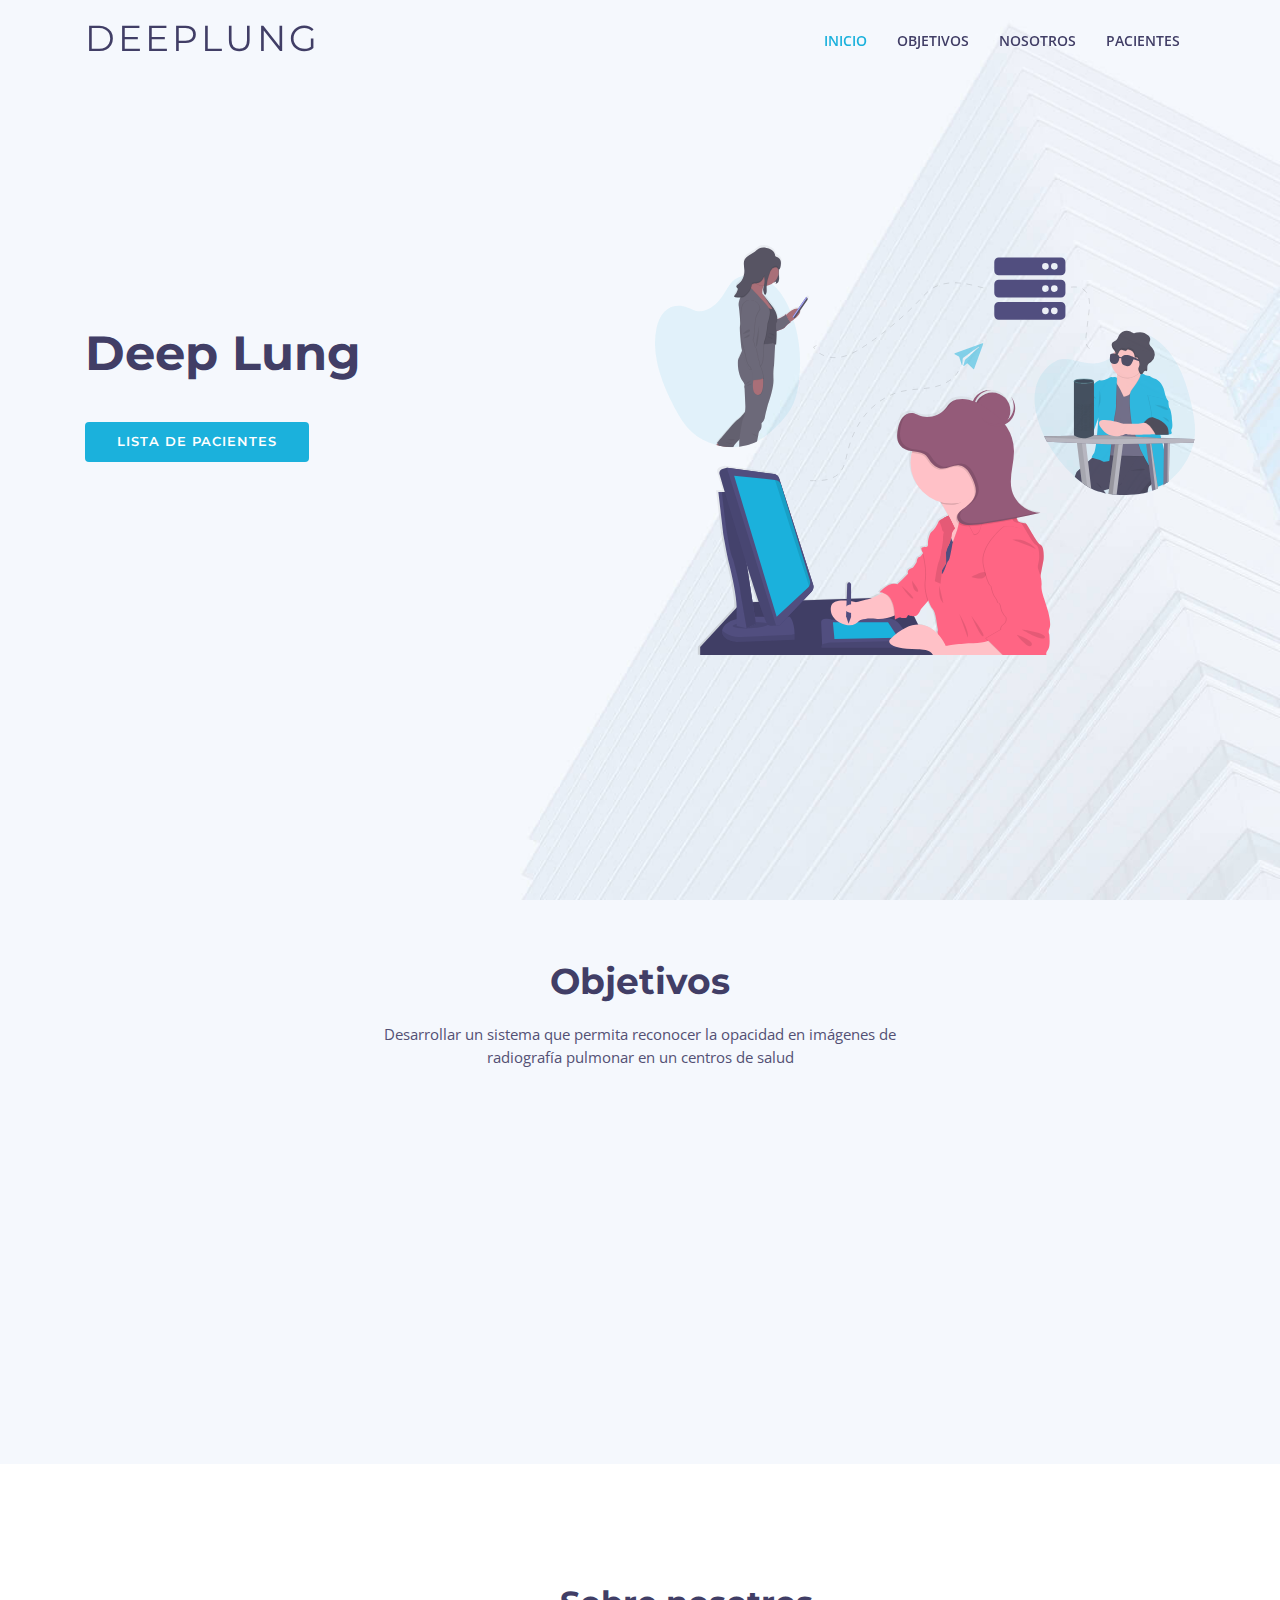
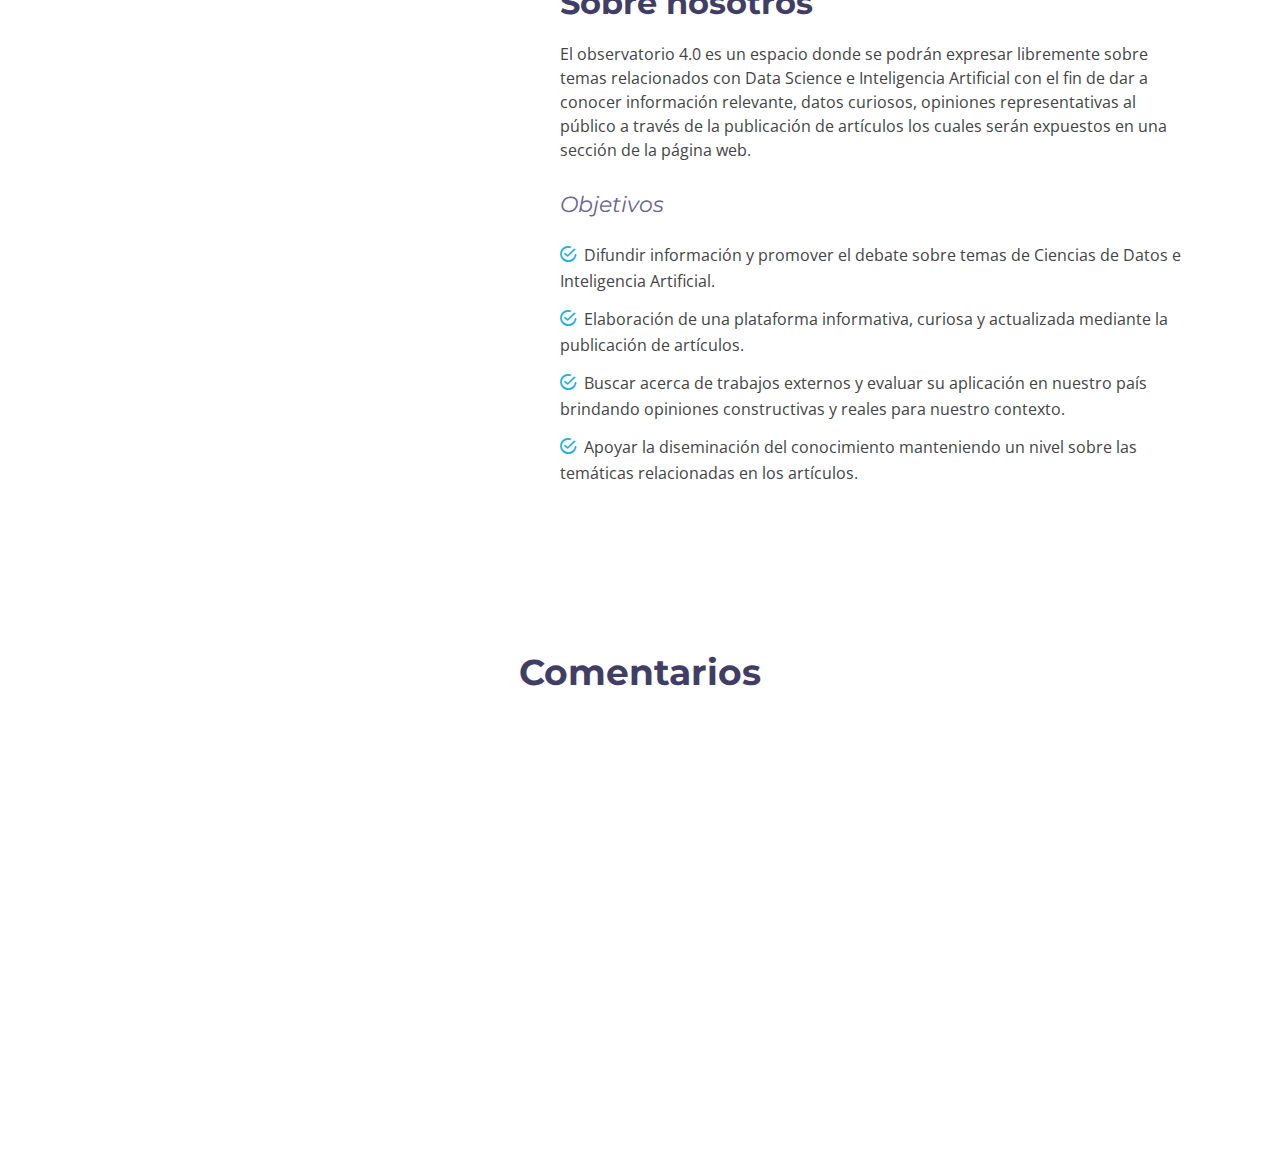
==== index.html @ b7716358 "Update index.html" ====
<!DOCTYPE html>
<html lang="en">
<head>
  <meta charset="utf-8">
  <title>Deep Lung</title>
  <meta content="width=device-width, initial-scale=1.0" name="viewport">
  <meta content="" name="keywords">
  <meta content="" name="description">

  <!-- Favicons -->
  <link href="img/favicon.png" rel="icon">
  <link href="img/apple-touch-icon.png" rel="apple-touch-icon">

  <!-- Google Fonts -->
  <link href="https://fonts.googleapis.com/css?family=Open+Sans:300,300i,400,400i,500,600,700,700i|Montserrat:300,400,500,600,700" rel="stylesheet">

  <!-- Bootstrap CSS File -->
  <link href="lib/bootstrap/css/bootstrap.min.css" rel="stylesheet">

  <!-- Libraries CSS Files -->
  <link href="lib/font-awesome/css/font-awesome.min.css" rel="stylesheet">
  <link href="lib/animate/animate.min.css" rel="stylesheet">
  <link href="lib/ionicons/css/ionicons.min.css" rel="stylesheet">
  <link href="lib/owlcarousel/assets/owl.carousel.min.css" rel="stylesheet">
  <link href="lib/lightbox/css/lightbox.min.css" rel="stylesheet">

  <!-- Main Stylesheet File -->
  <link href="css/style.css" rel="stylesheet">

 
</head>

<body>
  <!--==========================
  Header
  ============================-->
  <header id="header">

    <div class="container">

      <div class="logo float-left">
        <!-- Uncomment below if you prefer to use an image logo -->
        <h1 class="text-light"><a href="#intro" class="scrollto"><span>DeepLung</span></a></h1>
        <!-- <a href="#header" class="scrollto"><img src="img/logo.png" alt="" class="img-fluid"></a> -->
      </div>

      <nav class="main-nav float-right d-none d-lg-block">
        <ul>
          <li class="active"><a href="#intro">Inicio</a></li>
          <li><a href="#services">Objetivos</a></li>
          <li><a href="#about">Nosotros</a></li>
          <li><a href="#">Pacientes</a></li>
          <!---<ul>
             <li><a href="nombres.html">Nombres</a></li>
             <li><a href="nombres.html">Diagnóstico</a></li>
          </ul>--->
        </ul>
      </nav><!-- .main-nav -->
      
    </div>
  </header><!-- #header -->

  <!--==========================
    Intro Section
  ============================-->
  <section id="intro" class="clearfix">
    <div class="container d-flex h-100">
      <div class="row justify-content-center align-self-center">
        <div class="col-md-6 intro-info order-md-first order-last">
          <h2>Deep Lung</h2>
          <div>
            <a href="#about" class="btn-get-started scrollto">Lista de Pacientes</a>
          </div>
        </div>
  
        <div class="col-md-6 intro-img order-md-last order-first">
          <img src="img/intro-img.svg" alt="" class="img-fluid">
        </div>
      </div>

    </div>
  </section><!-- #intro -->

  <main id="main">




    <!--==========================
      Objetivos
    ============================-->
    <section id="services" class="section-bg">
      <div class="container">

        <header class="section-header">
          <h3>Objetivos</h3>
          <p>Desarrollar un sistema que permita reconocer la opacidad en imágenes de radiografía pulmonar en un centros de salud</p>
        </header>

        <div class="row">

          <div class="col-md-6 col-lg-4 wow bounceInUp" data-wow-duration="1.4s">
            <div class="box">
              <div class="icon" style="background: #fceef3;"><i class="ion-ios-analytics-outline" style="color: #ff689b;"></i></div>
              <h4 class="title"><a href="">1.</a></h4>
              <p class="description">Reconocer la opacidad en imágenes de radiografía pulmonar a través de algoritmos de inteligencia artificial.</p>
            </div>
          </div>
          <div class="col-md-6 col-lg-4 wow bounceInUp" data-wow-duration="1.4s">
            <div class="box">
              <div class="icon" style="background: #fff0da;"><i class="ion-ios-bookmarks-outline" style="color: #e98e06;"></i></div>
              <h4 class="title"><a href="">2.</a></h4>
              <p class="description">Implementar una plataforma web enlazada a una base de datos para la visualización de resultados.</p>
            </div>
          </div>

          <div class="col-md-6 col-lg-4 wow bounceInUp" data-wow-delay="0.1s" data-wow-duration="1.4s">
            <div class="box">
              <div class="icon" style="background: #e6fdfc;"><i class="ion-ios-paper-outline" style="color: #3fcdc7;"></i></div>
              <h4 class="title"><a href="">3.</a></h4>
              <p class="description">Conectar el sistema del centro de salud a la plataforma web desarrollada.</p>
            </div>
          </div>
          <!---<div class="col-md-6 col-lg-4 wow bounceInUp" data-wow-delay="0.1s" data-wow-duration="1.4s">
            <div class="box">
              <div class="icon" style="background: #eafde7;"><i class="ion-ios-speedometer-outline" style="color:#41cf2e;"></i></div>
              <h4 class="title"><a href="">Magni Dolores</a></h4>
              <p class="description">Excepteur sint occaecat cupidatat non proident, sunt in culpa qui officia deserunt mollit anim id est laborum</p>
            </div>
          </div>

          <div class="col-md-6 col-lg-4 wow bounceInUp" data-wow-delay="0.2s" data-wow-duration="1.4s">
            <div class="box">
              <div class="icon" style="background: #e1eeff;"><i class="ion-ios-world-outline" style="color: #2282ff;"></i></div>
              <h4 class="title"><a href="">Nemo Enim</a></h4>
              <p class="description">At vero eos et accusamus et iusto odio dignissimos ducimus qui blanditiis praesentium voluptatum deleniti atque</p>
            </div>
          </div>
          <div class="col-md-6 col-lg-4 wow bounceInUp" data-wow-delay="0.2s" data-wow-duration="1.4s">
            <div class="box">
              <div class="icon" style="background: #ecebff;"><i class="ion-ios-clock-outline" style="color: #8660fe;"></i></div>
              <h4 class="title"><a href="">Eiusmod Tempor</a></h4>
              <p class="description">Et harum quidem rerum facilis est et expedita distinctio. Nam libero tempore, cum soluta nobis est eligendi</p>
            </div>
          </div>--->

        </div>

      </div>
    </section><!-- #services -->

        <!--==========================
      About Us Section
    ============================-->
    <section id="about">

      <div class="container">
        <div class="row">

          <div class="col-lg-5 col-md-6">
            <div class="about-img">
              <!---<img src="img/about-img.jpg" alt="">--->
            </div>
          </div>

          <div class="col-lg-7 col-md-6">
            <div class="about-content">
              <h2>Sobre nosotros</h2>
              <p>El observatorio 4.0 es un espacio donde se podrán expresar libremente sobre temas relacionados con Data Science e Inteligencia Artificial con el fin de dar a conocer información relevante, datos curiosos, opiniones representativas al público a través de la publicación de artículos los cuales serán expuestos en una sección de la página web.</p>
              <h3>Objetivos</h3>
              <ul>
                <li><i class="ion-android-checkmark-circle"></i> Difundir información y promover el debate sobre temas de Ciencias de Datos e Inteligencia Artificial.</li>
                <li><i class="ion-android-checkmark-circle"></i> Elaboración de una plataforma informativa, curiosa y actualizada mediante la publicación de artículos. </li>
                <li><i class="ion-android-checkmark-circle"></i> Buscar acerca de trabajos externos y evaluar su aplicación en nuestro país brindando opiniones constructivas y reales para nuestro contexto.</li>
                <li><i class="ion-android-checkmark-circle"></i> Apoyar la diseminación del conocimiento manteniendo un nivel sobre las temáticas relacionadas en los artículos. </li>
              </ul>
            </div>
          </div>
        </div>
      </div>

    </section><!-- #about -->


    <!--==========================
      Testimonios
    ============================-->
    <section id="testimonials">
      <div class="container">

        <header class="section-header">
          <h3>Comentarios</h3>
        </header>

        <div class="row justify-content-center">
          <div class="col-lg-8">

            <div class="owl-carousel testimonials-carousel wow fadeInUp">
    
              <div class="testimonial-item">
                <img src="img/testimonial-1.jpg" class="testimonial-img" alt="">
                <h3>Saul Goodman</h3>
                <h4>Médico neumólogo</h4>
                <p>
                  HOLA.
                </p>
              </div>
    
              <div class="testimonial-item">
                <img src="img/testimonial-2.jpg" class="testimonial-img" alt="">
                <h3>Sara Wilsson</h3>
                <h4>Radiólogo</h4>
                <p>
                  Hola
                </p>
              </div>
    
              <div class="testimonial-item">
                <img src="img/testimonial-3.jpg" class="testimonial-img" alt="">
                <h3>Jena Karlis</h3>
                <h4>Radiólogo</h4>
                <p>
                  Hola.
                </p>
              </div>
    
              <div class="testimonial-item">
                <img src="img/testimonial-4.jpg" class="testimonial-img" alt="">
                <h3>Matt Brandon</h3>
                <h4>Médico Neumólogo</h4>
                <p>
                  Hola
                </p>
              </div>

            </div>

          </div>
        </div>


      </div>
    </section>

        
    <!--==========================
      Registra un paciente
    ============================-->
    <section id="call-to-action" class="wow fadeInUp">
      <div class="container">
        <div class="row">
          <div class="col-lg-9 text-center text-lg-left">
              <h3 class="cta-title">Preguntas</h3>
            <p class="cta-text"> ¿Quieres preguntarle algo al creador de DeepLung? Te invitamos a completar el siguiente forms! Solo haz click en el botón.</p>
          </div>
          <div class="col-lg-3 cta-btn-container text-center">
            <a class="cta-btn align-middle" href="#">Preguntar</a>
          </div>
        </div>

      </div>
    </section>



  
  </main>

  

  <!-- JavaScript Libraries -->
  <script src="lib/jquery/jquery.min.js"></script>
  <script src="lib/jquery/jquery-migrate.min.js"></script>
  <script src="lib/bootstrap/js/bootstrap.bundle.min.js"></script>
  <script src="lib/easing/easing.min.js"></script>
  <script src="lib/mobile-nav/mobile-nav.js"></script>
  <script src="lib/wow/wow.min.js"></script>
  <script src="lib/waypoints/waypoints.min.js"></script>
  <script src="lib/counterup/counterup.min.js"></script>
  <script src="lib/owlcarousel/owl.carousel.min.js"></script>
  <script src="lib/isotope/isotope.pkgd.min.js"></script>
  <script src="lib/lightbox/js/lightbox.min.js"></script>
  <!-- Contact Form JavaScript File -->
  <script src="contactform/contactform.js"></script>

  <!-- Template Main Javascript File -->
  <script src="js/main.js"></script>

</body>
</html>
---- css/style.css ----
/*
  Theme Name: Rapid
  Theme URL: https://bootstrapmade.com/rapid-multipurpose-bootstrap-business-template/
  Author: BootstrapMade.com
  License: https://bootstrapmade.com/license/
*/

/*--------------------------------------------------------------
# General
--------------------------------------------------------------*/

body {
  background: #fff;
  color: #444;
  font-family: "Open Sans", sans-serif;
}

a {
  color: #1bb1dc;
  transition: 0.5s;
}

a:hover,
a:active,
a:focus {
  color: #0a98c0;
  outline: none;
  text-decoration: none;
}

p {
  padding: 0;
  margin: 0 0 30px 0;
}

h1,
h2,
h3,
h4,
h5,
h6 {
  font-family: "Montserrat", sans-serif;
  font-weight: 400;
  margin: 0 0 20px 0;
  padding: 0;
}

/* Back to top button */

.back-to-top {
  position: fixed;
  display: none;
  background: #1bb1dc;
  color: #fff;
  width: 44px;
  height: 44px;
  text-align: center;
  line-height: 1;
  font-size: 16px;
  border-radius: 50%;
  right: 15px;
  bottom: 15px;
  transition: background 0.5s;
  z-index: 11;
}

.back-to-top i {
  padding-top: 12px;
  color: #fff;
}

/* Prelaoder */

#preloader {
  position: fixed;
  top: 0;
  left: 0;
  right: 0;
  bottom: 0;
  z-index: 9999;
  overflow: hidden;
  background: #fff;
}

#preloader:before {
  content: "";
  position: fixed;
  top: calc(50% - 30px);
  left: calc(50% - 30px);
  border: 6px solid #f2f2f2;
  border-top: 6px solid #1bb1dc;
  border-radius: 50%;
  width: 60px;
  height: 60px;
  -webkit-animation: animate-preloader 1s linear infinite;
  animation: animate-preloader 1s linear infinite;
}

@-webkit-keyframes animate-preloader {
  0% {
    -webkit-transform: rotate(0deg);
    transform: rotate(0deg);
  }

  100% {
    -webkit-transform: rotate(360deg);
    transform: rotate(360deg);
  }
}

@keyframes animate-preloader {
  0% {
    -webkit-transform: rotate(0deg);
    transform: rotate(0deg);
  }

  100% {
    -webkit-transform: rotate(360deg);
    transform: rotate(360deg);
  }
}

/*--------------------------------------------------------------
# Top Bar
--------------------------------------------------------------*/

#topbar {
  padding: 0 0 10px 0;
  font-size: 14px;
  transition: all 0.5s;
}

#topbar .social-links {
  text-align: right;
}

#topbar .social-links a {
  color: #535074;
  padding: 4px 12px;
  display: inline-block;
  line-height: 1px;
}

#topbar .social-links a:hover {
  color: #1bb1dc;
}

#topbar .social-links a:first-child {
  border-left: 0;
}

/*--------------------------------------------------------------
# Header
--------------------------------------------------------------*/

#header {
  height: 110px;
  transition: all 0.5s;
  z-index: 997;
  transition: all 0.5s;
  padding: 20px 0;
  position: fixed;
  left: 0;
  top: 0;
  right: 0;
  transition: all 0.5s;
  z-index: 997;
}

#header.header-scrolled,
#header.header-pages {
  height: 70px;
  padding: 15px 0;
  background-color: #fff;
  box-shadow: 0px 0px 30px rgba(127, 137, 161, 0.3);
}

#header.header-scrolled #topbar,
#header.header-pages #topbar {
  display: none;
}

#header .logo h1 {
  font-size: 36px;
  margin: 0;
  padding: 0;
  line-height: 1;
  font-weight: 400;
  letter-spacing: 3px;
  text-transform: uppercase;
}

#header .logo h1 a,
#header .logo h1 a:hover {
  color: #413e66;
  text-decoration: none;
}

#header .logo img {
  padding: 0;
  margin: 7px 0;
  max-height: 26px;
}

.main-pages {
  margin-top: 60px;
}

/*--------------------------------------------------------------
# Intro Section
--------------------------------------------------------------*/

#intro {
  width: 100%;
  height: 100vh;
  position: relative;
  background: #f5f8fd url("../img/intro-bg.jpg") center top no-repeat;
  background-size: cover;
}

#intro .intro-info h2 {
  color: #413e66;
  margin-bottom: 40px;
  font-size: 48px;
  font-weight: 700;
}

#intro .intro-info h2 span {
  color: #1bb1dc;
}

#intro .intro-info .btn-get-started,
#intro .intro-info .btn-services {
  font-family: "Montserrat", sans-serif;
  font-size: 13px;
  font-weight: 600;
  text-transform: uppercase;
  letter-spacing: 1px;
  display: inline-block;
  padding: 10px 32px;
  border-radius: 4px;
  transition: 0.5s;
  color: #fff;
  background: #1bb1dc;
  color: #fff;
}

#intro .intro-info .btn-get-started:hover,
#intro .intro-info .btn-services:hover {
  background: #0a98c0;
}

/*--------------------------------------------------------------
# Navigation Menu
--------------------------------------------------------------*/

/* Desktop Navigation */

.main-nav {
  /* Drop Down */
  /* Deep Drop Down */
}

.main-nav,
.main-nav * {
  margin: 0;
  padding: 0;
  list-style: none;
}

.main-nav > ul > li {
  position: relative;
  white-space: nowrap;
  float: left;
}

.main-nav a {
  display: block;
  position: relative;
  color: #413e66;
  padding: 10px 15px;
  transition: 0.3s;
  font-size: 14px;
  font-family: "Open Sans", sans-serif;
  text-transform: uppercase;
  font-weight: 600;
}

.main-nav a:hover,
.main-nav .active > a,
.main-nav li:hover > a {
  color: #1bb1dc;
  text-decoration: none;
}

.main-nav .drop-down ul {
  display: block;
  position: absolute;
  left: 0;
  top: calc(100% - 30px);
  z-index: 99;
  opacity: 0;
  visibility: hidden;
  padding: 10px 0;
  background: #fff;
  box-shadow: 0px 0px 30px rgba(127, 137, 161, 0.25);
  transition: ease all 0.3s;
}

.main-nav .drop-down:hover > ul {
  opacity: 1;
  top: 100%;
  visibility: visible;
}

.main-nav .drop-down li {
  min-width: 180px;
  position: relative;
}

.main-nav .drop-down ul a {
  padding: 10px 20px;
  font-size: 14px;
  font-weight: 500;
  text-transform: none;
  color: #065e77;
}

.main-nav .drop-down ul a:hover,
.main-nav .drop-down ul .active > a,
.main-nav .drop-down ul li:hover > a {
  color: #1bb1dc;
}

.main-nav .drop-down > a:after {
  content: "\f107";
  font-family: FontAwesome;
  padding-left: 10px;
}

.main-nav .drop-down .drop-down ul {
  top: 0;
  left: calc(100% - 30px);
}

.main-nav .drop-down .drop-down:hover > ul {
  opacity: 1;
  top: 0;
  left: 100%;
}

.main-nav .drop-down .drop-down > a {
  padding-right: 35px;
}

.main-nav .drop-down .drop-down > a:after {
  content: "\f105";
  position: absolute;
  right: 15px;
}

/* Mobile Navigation */

.mobile-nav {
  position: fixed;
  top: 0;
  bottom: 0;
  z-index: 9999;
  overflow-y: auto;
  left: -260px;
  width: 260px;
  padding-top: 18px;
  background: rgba(40, 38, 70, 0.8);
  transition: 0.4s;
}

.mobile-nav * {
  margin: 0;
  padding: 0;
  list-style: none;
}

.mobile-nav a {
  display: block;
  position: relative;
  color: #fff;
  padding: 10px 20px;
  font-weight: 500;
}

.mobile-nav a:hover,
.mobile-nav .active > a,
.mobile-nav li:hover > a {
  color: #8dc2fa;
  text-decoration: none;
}

.mobile-nav .drop-down > a:after {
  content: "\f078";
  font-family: FontAwesome;
  padding-left: 10px;
  position: absolute;
  right: 15px;
}

.mobile-nav .active.drop-down > a:after {
  content: "\f077";
}

.mobile-nav .drop-down > a {
  padding-right: 35px;
}

.mobile-nav .drop-down ul {
  display: none;
  overflow: hidden;
}

.mobile-nav .drop-down li {
  padding-left: 20px;
}

.mobile-nav-toggle {
  position: fixed;
  right: 0;
  top: 0;
  z-index: 9998;
  border: 0;
  background: none;
  font-size: 24px;
  transition: all 0.4s;
  outline: none !important;
  line-height: 1;
  cursor: pointer;
  text-align: right;
}

.mobile-nav-toggle i {
  margin: 18px 18px 0 0;
  color: #065e77;
}

.mobile-nav-overly {
  width: 100%;
  height: 100%;
  z-index: 9997;
  top: 0;
  left: 0;
  position: fixed;
  background: rgba(40, 38, 70, 0.8);
  overflow: hidden;
  display: none;
}

.mobile-nav-active {
  overflow: hidden;
}

.mobile-nav-active .mobile-nav {
  left: 0;
}

.mobile-nav-active .mobile-nav-toggle i {
  color: #fff;
}

/*--------------------------------------------------------------
# Sections
--------------------------------------------------------------*/

/* Sections Header
--------------------------------*/

.section-header h3 {
  font-size: 36px;
  color: #413e66;
  text-align: center;
  font-weight: 700;
  position: relative;
  font-family: "Montserrat", sans-serif;
}

.section-header p {
  text-align: center;
  margin: auto;
  font-size: 15px;
  padding-bottom: 60px;
  color: #535074;
  width: 50%;
}

/* Section with background
--------------------------------*/

.section-bg {
  background: #f5f8fd;
}

/* About Us Section
--------------------------------*/

#about {
  padding: 80px 0;
}

#about .about-content {
  padding-top: 40px;
}

#about .about-content h2 {
  color: #413e66;
  font-family: "Montserrat", sans-serif;
  font-weight: 700;
}

#about .about-content h3 {
  color: #696592;
  font-weight: 400;
  font-size: 22px;
  font-style: italic;
}

#about .about-content ul {
  list-style: none;
  padding: 0;
}

#about .about-content ul li {
  padding-bottom: 10px;
}

#about .about-content ul li i {
  font-size: 20px;
  padding-right: 4px;
  color: #1bb1dc;
}

#about .about-img {
  position: relative;
  margin: 30px 30px 30px 30px;
}

#about .about-img img {
  width: 100%;
  border: 8px solid #fff;
  transition: .5s;
}

#about .about-img img:hover {
  width: 100%;
  -webkit-transform: scale(1.03);
  transform: scale(1.03);
}

#about .about-img::before {
  position: absolute;
  left: -31px;
  top: -30px;
  width: 90%;
  height: 92%;
  z-index: -1;
  content: '';
  background-color: #ebf1fa;
  transition: .5s;
}

#about .about-img::after {
  position: absolute;
  right: -31px;
  bottom: -30px;
  width: 90%;
  height: 92%;
  z-index: -1;
  content: '';
  background-color: #ebf1fa;
  transition: .5s;
}

/* Services Section
--------------------------------*/

#services {
  padding: 60px 0 40px 0;
}

#services .box {
  padding: 30px;
  position: relative;
  overflow: hidden;
  border-radius: 10px;
  margin: 0 10px 40px 10px;
  background: #fff;
  box-shadow: 0 10px 29px 0 rgba(68, 88, 144, 0.1);
  transition: all 0.3s ease-in-out;
  text-align: center;
}

#services .box:hover {
  -webkit-transform: scale(1.1);
  transform: scale(1.1);
}

#services .icon {
  margin: 0 auto 15px auto;
  padding-top: 12px;
  display: inline-block;
  text-align: center;
  border-radius: 50%;
  width: 60px;
  height: 60px;
}

#services .icon i {
  font-size: 36px;
  line-height: 1;
}

#services .title {
  font-weight: 700;
  margin-bottom: 15px;
  font-size: 18px;
}

#services .title a {
  color: #111;
}

#services .box:hover .title a {
  color: #1bb1dc;
}

#services .description {
  font-size: 14px;
  line-height: 28px;
  margin-bottom: 0;
  text-align: left;
}

/* Why Us Section
--------------------------------*/

#why-us {
  padding: 60px 0;
}

#why-us .why-us-content .features {
  margin: 0 0 15px 0;
  padding: 0;
  transition: 0.3s ease-in-out;
}

#why-us .why-us-content .features i {
  font-size: 36px;
  float: left;
}

#why-us .why-us-content .features h4 {
  font-size: 24px;
  font-weight: 600;
  margin-left: 56px;
  color: #413e66;
  margin-bottom: 5px;
}

#why-us .why-us-content .features p {
  font-size: 16px;
  margin-left: 56px;
  color: #555186;
}

#why-us .counters {
  padding-top: 40px;
}

#why-us .counters span {
  font-family: "Montserrat", sans-serif;
  font-weight: bold;
  font-size: 48px;
  display: block;
  color: #555186;
}

#why-us .counters p {
  padding: 0;
  margin: 0 0 20px 0;
  font-family: "Montserrat", sans-serif;
  font-size: 14px;
  color: #8a87b6;
}

/* Call To Action Section
--------------------------------*/

#call-to-action {
  background: #2d2b46;
  background-size: cover;
  padding: 40px 0;
}

#call-to-action .cta-title {
  color: #fff;
  font-size: 28px;
  font-weight: 700;
}

#call-to-action .cta-text {
  color: #fff;
}

#call-to-action .cta-btn {
  font-family: "Montserrat", sans-serif;
  font-weight: 700;
  font-size: 16px;
  letter-spacing: 1px;
  display: inline-block;
  padding: 8px 26px;
  border-radius: 3px;
  transition: 0.5s;
  margin: 10px;
  border: 3px solid #fff;
  color: #fff;
}

#call-to-action .cta-btn:hover {
  background: #1bb1dc;
  border: 3px solid #1bb1dc;
}

/* Features Section
--------------------------------*/

#features {
  padding: 80px 0;
}

#features h4 {
  font-weight: 600;
  font-size: 24px;
}

/* Portfolio Section
--------------------------------*/

#portfolio {
  padding: 60px 0;
}

#portfolio #portfolio-flters {
  padding: 0;
  margin: 5px 0 35px 0;
  list-style: none;
  text-align: center;
}

#portfolio #portfolio-flters li {
  cursor: pointer;
  margin: 15px 15px 15px 0;
  display: inline-block;
  padding: 6px 10px;
  font-size: 16px;
  line-height: 20px;
  color: #413e66;
  margin-bottom: 5px;
  transition: all 0.3s ease-in-out;
}

#portfolio #portfolio-flters li:hover,
#portfolio #portfolio-flters li.filter-active {
  color: #1bb1dc;
}

#portfolio #portfolio-flters li:last-child {
  margin-right: 0;
}

#portfolio .portfolio-item {
  position: relative;
  overflow: hidden;
  margin-bottom: 30px;
}

#portfolio .portfolio-item .portfolio-wrap {
  overflow: hidden;
  position: relative;
  margin: 0;
}

#portfolio .portfolio-item .portfolio-wrap:hover img {
  opacity: 0.4;
  transition: 0.3s;
}

#portfolio .portfolio-item .portfolio-wrap .portfolio-info {
  position: absolute;
  top: 0;
  right: 0;
  bottom: 0;
  left: 0;
  display: -webkit-box;
  display: -webkit-flex;
  display: -ms-flexbox;
  display: flex;
  -webkit-box-pack: center;
  -webkit-justify-content: center;
  -ms-flex-pack: center;
  justify-content: center;
  -webkit-box-align: center;
  -webkit-align-items: center;
  -ms-flex-align: center;
  align-items: center;
  -webkit-box-orient: vertical;
  -webkit-box-direction: normal;
  -webkit-flex-direction: column;
  -ms-flex-direction: column;
  flex-direction: column;
  text-align: center;
  opacity: 0;
  transition: 0.2s linear;
}

#portfolio .portfolio-item .portfolio-wrap .portfolio-info h4 {
  font-size: 22px;
  line-height: 1px;
  font-weight: 700;
  margin-bottom: 14px;
  padding-bottom: 0;
}

#portfolio .portfolio-item .portfolio-wrap .portfolio-info h4 a {
  color: #fff;
}

#portfolio .portfolio-item .portfolio-wrap .portfolio-info h4 a:hover {
  color: #1bb1dc;
}

#portfolio .portfolio-item .portfolio-wrap .portfolio-info p {
  padding: 0;
  margin: 0;
  color: #f8fcff;
  font-weight: 500;
  font-size: 14px;
  text-transform: uppercase;
}

#portfolio .portfolio-item .portfolio-wrap .portfolio-info .link-preview,
#portfolio .portfolio-item .portfolio-wrap .portfolio-info .link-details {
  display: inline-block;
  line-height: 1;
  text-align: center;
  width: 36px;
  height: 36px;
  background: #1bb1dc;
  border-radius: 50%;
  margin: 10px 4px 0 4px;
}

#portfolio .portfolio-item .portfolio-wrap .portfolio-info .link-preview i,
#portfolio .portfolio-item .portfolio-wrap .portfolio-info .link-details i {
  padding-top: 6px;
  font-size: 22px;
  color: #fff;
}

#portfolio .portfolio-item .portfolio-wrap .portfolio-info .link-preview:hover,
#portfolio .portfolio-item .portfolio-wrap .portfolio-info .link-details:hover {
  background: #42c3e8;
}

#portfolio .portfolio-item .portfolio-wrap .portfolio-info .link-preview:hover i,
#portfolio .portfolio-item .portfolio-wrap .portfolio-info .link-details:hover i {
  color: #fff;
}

#portfolio .portfolio-item .portfolio-wrap:hover {
  background: #282646;
}

#portfolio .portfolio-item .portfolio-wrap:hover .portfolio-info {
  opacity: 1;
}

/* Testimonials Section
--------------------------------*/

#testimonials {
  padding: 60px 0;
}

#testimonials .section-header {
  margin-bottom: 40px;
}

#testimonials .testimonial-item .testimonial-img {
  width: 120px;
  border-radius: 50%;
  border: 4px solid #fff;
  float: left;
}

#testimonials .testimonial-item h3 {
  font-size: 20px;
  font-weight: bold;
  margin: 10px 0 5px 0;
  color: #111;
  margin-left: 140px;
}

#testimonials .testimonial-item h4 {
  font-size: 14px;
  color: #999;
  margin: 0 0 15px 0;
  margin-left: 140px;
}

#testimonials .testimonial-item p {
  font-style: italic;
  margin: 0 0 15px 140px;
}

#testimonials .owl-nav,
#testimonials .owl-dots {
  margin-top: 5px;
  text-align: center;
}

#testimonials .owl-dot {
  display: inline-block;
  margin: 0 5px;
  width: 12px;
  height: 12px;
  border-radius: 50%;
  background-color: #ddd;
}

#testimonials .owl-dot.active {
  background-color: #1bb1dc;
}

/* Team Section
--------------------------------*/

#team {
  padding: 60px 0;
}

#team .member {
  text-align: center;
  margin-bottom: 20px;
  position: relative;
  overflow: hidden;
}

#team .member .member-info {
  display: -webkit-box;
  display: -webkit-flex;
  display: -ms-flexbox;
  display: flex;
  -webkit-box-pack: center;
  -webkit-justify-content: center;
  -ms-flex-pack: center;
  justify-content: center;
  -webkit-box-align: center;
  -webkit-align-items: center;
  -ms-flex-align: center;
  align-items: center;
  position: absolute;
  bottom: 0;
  left: 0;
  right: 0;
  transition: 0.2s;
  padding: 15px 0;
  background: rgba(29, 28, 41, 0.6);
}

#team .member .member-info-content {
  transition: margin 0.2s;
  height: 40px;
  transition: height 0.4s;
}

#team .member:hover .member-info {
  transition: 0.4s;
}

#team .member:hover .member-info-content {
  height: 80px;
}

#team .member h4 {
  font-weight: 700;
  margin-bottom: 2px;
  font-size: 18px;
  color: #fff;
}

#team .member span {
  font-style: italic;
  display: block;
  font-size: 13px;
  color: #fff;
}

#team .member .social {
  margin-top: 15px;
}

#team .member .social a {
  transition: none;
  color: #fff;
}

#team .member .social a:hover {
  color: #1bb1dc;
}

#team .member .social i {
  font-size: 18px;
  margin: 0 2px;
}

/* Clients Section
--------------------------------*/

#clients {
  padding: 60px 0;
}

#clients img {
  max-width: 80%;
  opacity: 0.5;
  transition: 0.3s;
  padding: 15px 0;
}

#clients img:hover {
  opacity: 1;
}

#clients .owl-nav,
#clients .owl-dots {
  margin-top: 5px;
  text-align: center;
}

#clients .owl-dot {
  display: inline-block;
  margin: 0 5px;
  width: 12px;
  height: 12px;
  border-radius: 50%;
  background-color: #ddd;
}

#clients .owl-dot.active {
  background-color: #1bb1dc;
}

/* Pricing Section
--------------------------------*/

#pricing {
  padding: 80px 0;
}

#pricing .card {
  border: 0;
  border-radius: 0px;
  box-shadow: 0 3px 0px 0 rgba(65, 62, 102, 0.08);
  transition: all .3s ease-in-out;
  padding: 36px 0;
  position: relative;
}

#pricing .card:after {
  content: '';
  position: absolute;
  top: 0;
  left: 0;
  width: 0%;
  height: 5px;
  background-color: #1bb1dc;
  transition: 0.5s;
}

#pricing .card:hover {
  -webkit-transform: scale(1.05);
  transform: scale(1.05);
  box-shadow: 0 20px 35px 0 rgba(0, 0, 0, 0.08);
}

#pricing .card:hover:after {
  width: 100%;
}

#pricing .card .card-header {
  background-color: white;
  border-bottom: 0px;
  -moz-text-align-last: center;
  text-align-last: center;
}

#pricing .card .card-title {
  margin-bottom: 16px;
  color: #535074;
}

#pricing .card .card-block {
  padding-top: 0;
  text-align: center;
}

#pricing .card .list-group-item {
  border: 0px;
  padding: 6px;
  color: #413e66;
  font-weight: 300;
}

#pricing .card h3 {
  font-size: 64px;
  margin-bottom: 0px;
  color: #535074;
}

#pricing .card h3 .currency {
  font-size: 30px;
  position: relative;
  font-weight: 400;
  top: -30px;
  letter-spacing: 0px;
}

#pricing .card h3 .period {
  font-size: 16px;
  color: #6c67a3;
  letter-spacing: 0px;
}

#pricing .card .list-group {
  margin-bottom: 15px;
}

#pricing .card .btn {
  text-transform: uppercase;
  font-size: 13px;
  font-weight: 500;
  color: #5f5b96;
  border-radius: 0;
  padding: 10px 24px;
  letter-spacing: 1px;
  border-radius: 3px;
  display: inline-block;
  background: #1bb1dc;
  color: #fff;
}

#pricing .card .btn:hover {
  background: #0a98c0;
}

/* Frequently Asked Questions Section
--------------------------------*/

#faq {
  padding: 60px 0;
  overflow: hidden;
}

#faq #faq-list {
  padding: 0;
  list-style: none;
}

#faq #faq-list li {
  border-bottom: 1px solid #ebebeb;
}

#faq #faq-list a {
  padding: 22px 0;
  display: block;
  position: relative;
  font-family: "Montserrat", sans-serif;
  font-size: 20px;
  line-height: 1;
  font-weight: 400;
  padding-right: 20px;
}

#faq #faq-list i {
  font-size: 24px;
  position: absolute;
  right: 0;
  top: 20px;
}

#faq #faq-list p {
  margin-bottom: 20px;
}

#faq #faq-list a.collapse {
  color: #1bb1dc;
}

#faq #faq-list a.collapsed {
  color: #000;
}

#faq #faq-list a.collapsed i::before {
  content: "\f2c7" !important;
}

/*--------------------------------------------------------------
# Footer
--------------------------------------------------------------*/

#footer {
  padding: 0 0 30px 0;
  font-size: 14px;
  background: #fff;
}

#footer .footer-top {
  padding: 60px 0 30px 0;
  background: #f5f8fd;
}

#footer .footer-top .footer-info {
  margin-bottom: 30px;
}

#footer .footer-top .footer-info h3 {
  font-size: 34px;
  margin: 0 0 20px 0;
  padding: 2px 0 2px 0;
  line-height: 1;
  font-family: "Montserrat", sans-serif;
  color: #413e66;
  font-weight: 400;
  letter-spacing: 3px;
  text-transform: uppercase;
}

#footer .footer-top .footer-info p {
  font-size: 13px;
  line-height: 24px;
  margin-bottom: 0;
  font-family: "Montserrat", sans-serif;
  color: #535074;
}

#footer .footer-top .social-links a {
  font-size: 18px;
  display: inline-block;
  background: #1bb1dc;
  color: #fff;
  line-height: 1;
  padding: 8px 0;
  margin-right: 4px;
  border-radius: 50%;
  text-align: center;
  width: 36px;
  height: 36px;
  transition: 0.3s;
}

#footer .footer-top .social-links a:hover {
  background: #0a98c0;
  color: #fff;
}

#footer .footer-top h4 {
  font-size: 14px;
  font-weight: bold;
  color: #413e66;
  text-transform: uppercase;
  position: relative;
  padding-bottom: 10px;
}

#footer .footer-top .footer-links {
  margin-bottom: 30px;
}

#footer .footer-top .footer-links ul {
  list-style: none;
  padding: 0;
  margin: 0;
}

#footer .footer-top .footer-links ul li {
  padding: 8px 0;
}

#footer .footer-top .footer-links ul li:first-child {
  padding-top: 0;
}

#footer .footer-top .footer-links ul a {
  color: #696592;
}

#footer .footer-top .footer-links ul a:hover {
  color: #1bb1dc;
}

#footer .footer-top .footer-contact {
  margin-bottom: 30px;
}

#footer .footer-top .footer-contact p {
  line-height: 26px;
}

#footer .footer-top .footer-newsletter {
  margin-bottom: 30px;
}

#footer .footer-top .footer-newsletter input[type="email"] {
  border: 0;
  padding: 6px 8px;
  width: 65%;
  border: 1px solid #d9dde6;
}

#footer .footer-top .footer-newsletter input[type="submit"] {
  background: #1bb1dc;
  border: 1px solid #1bb1dc;
  width: 35%;
  padding: 6px 0;
  text-align: center;
  color: #fff;
  transition: 0.3s;
  cursor: pointer;
}

#footer .footer-top .footer-newsletter input[type="submit"]:hover {
  background: #0a98c0;
}

#footer .footer-top .form .form-group {
  margin-bottom: 15px;
}

#footer .footer-top .form #sendmessage {
  color: #fff;
  background: #1bb1dc;
  display: none;
  text-align: center;
  padding: 15px;
  font-weight: 600;
  margin-bottom: 15px;
}

#footer .footer-top .form #errormessage {
  color: #fff;
  display: none;
  background: red;
  text-align: center;
  padding: 15px;
  font-weight: 600;
  margin-bottom: 15px;
}

#footer .footer-top .form #sendmessage.show,
#footer .footer-top .form #errormessage.show,
#footer .footer-top .form .show {
  display: block;
}

#footer .footer-top .form .validation {
  color: red;
  display: none;
  margin: 0 0 20px;
  font-weight: 400;
  font-size: 13px;
}

#footer .footer-top .form label {
  color: #413e66;
  font-weight: 500;
}

#footer .footer-top .form input,
#footer .footer-top .form textarea {
  border-radius: 0;
  box-shadow: none;
  border: 1px solid #dce1ec;
  font-size: 14px;
}

#footer .footer-top .form input::-webkit-input-placeholder,
#footer .footer-top .form textarea::-webkit-input-placeholder {
  color: #a2a0bd;
}

#footer .footer-top .form input::-moz-placeholder,
#footer .footer-top .form textarea::-moz-placeholder {
  color: #a2a0bd;
}

#footer .footer-top .form input:-ms-input-placeholder,
#footer .footer-top .form textarea:-ms-input-placeholder {
  color: #a2a0bd;
}

#footer .footer-top .form input::placeholder,
#footer .footer-top .form textarea::placeholder {
  color: #a2a0bd;
}

#footer .footer-top .form button[type="submit"] {
  background: #1bb1dc;
  border: 0;
  border-radius: 3px;
  padding: 8px 30px;
  color: #fff;
  transition: 0.3s;
}

#footer .footer-top .form button[type="submit"]:hover {
  background: #0a98c0;
  cursor: pointer;
}

#footer .copyright {
  text-align: center;
  padding-top: 30px;
  color: #535074;
  font-size: 15px;
}

#footer .credits {
  text-align: center;
  font-size: 14px;
  padding-top: 4px;
  color: #8582a8;
}

#footer .credits a {
  color: #1bb1dc;
}

#footer .credits a:hover {
  color: #0a98c0;
}

/*--------------------------------------------------------------
# Responsive Media Queries
--------------------------------------------------------------*/

@media (min-width: 991px) {
  #call-to-action .cta-btn-container {
    display: -webkit-box;
    display: -webkit-flex;
    display: -ms-flexbox;
    display: flex;
    -webkit-box-align: center;
    -webkit-align-items: center;
    -ms-flex-align: center;
    align-items: center;
    -webkit-box-pack: end;
    -webkit-justify-content: flex-end;
    -ms-flex-pack: end;
    justify-content: flex-end;
  }
}

@media (min-width: 992px) {
  #intro .intro-info {
    padding-top: 80px;
  }

  #testimonials .testimonial-item p {
    width: 80%;
  }
}

@media (max-width: 991px) {
  #topbar {
    display: none;
  }

  #header {
    height: 70px;
    padding: 15px 0;
  }

  #header .logo h1 {
    font-size: 28px;
    padding: 8px 0;
  }

  #why-us .why-us-content {
    padding-top: 30px;
  }

  #pricing {
    padding-bottom: 30px;
  }

  #pricing .card {
    margin-bottom: 50px;
  }
}

@media (max-width: 768px) {
  .back-to-top {
    bottom: 15px;
  }

  #faq #faq-list a {
    font-size: 18px;
  }

  #faq #faq-list i {
    top: 13px;
  }
}

@media (max-width: 767px) {
  #intro {
    height: auto;
    padding: 80px 0 60px 0;
  }

  #intro .container {
    height: auto !important;
  }

  #intro .intro-img {
    width: 80%;
  }

  #intro .intro-info {
    text-align: center;
    padding-top: 40px;
  }

  #intro .intro-info h2 {
    font-size: 34px;
    margin-bottom: 30px;
  }

  .section-header p {
    width: 100%;
  }

  #testimonials .testimonial-item {
    text-align: center;
  }

  #testimonials .testimonial-item .testimonial-img {
    float: none;
    margin: auto;
  }

  #testimonials .testimonial-item h3,
  #testimonials .testimonial-item h4,
  #testimonials .testimonial-item p {
    margin-left: 0;
  }
}

@media (max-width: 574px) {
  #footer .footer-top .social-links a {
    margin-bottom: 25px;
  }
}
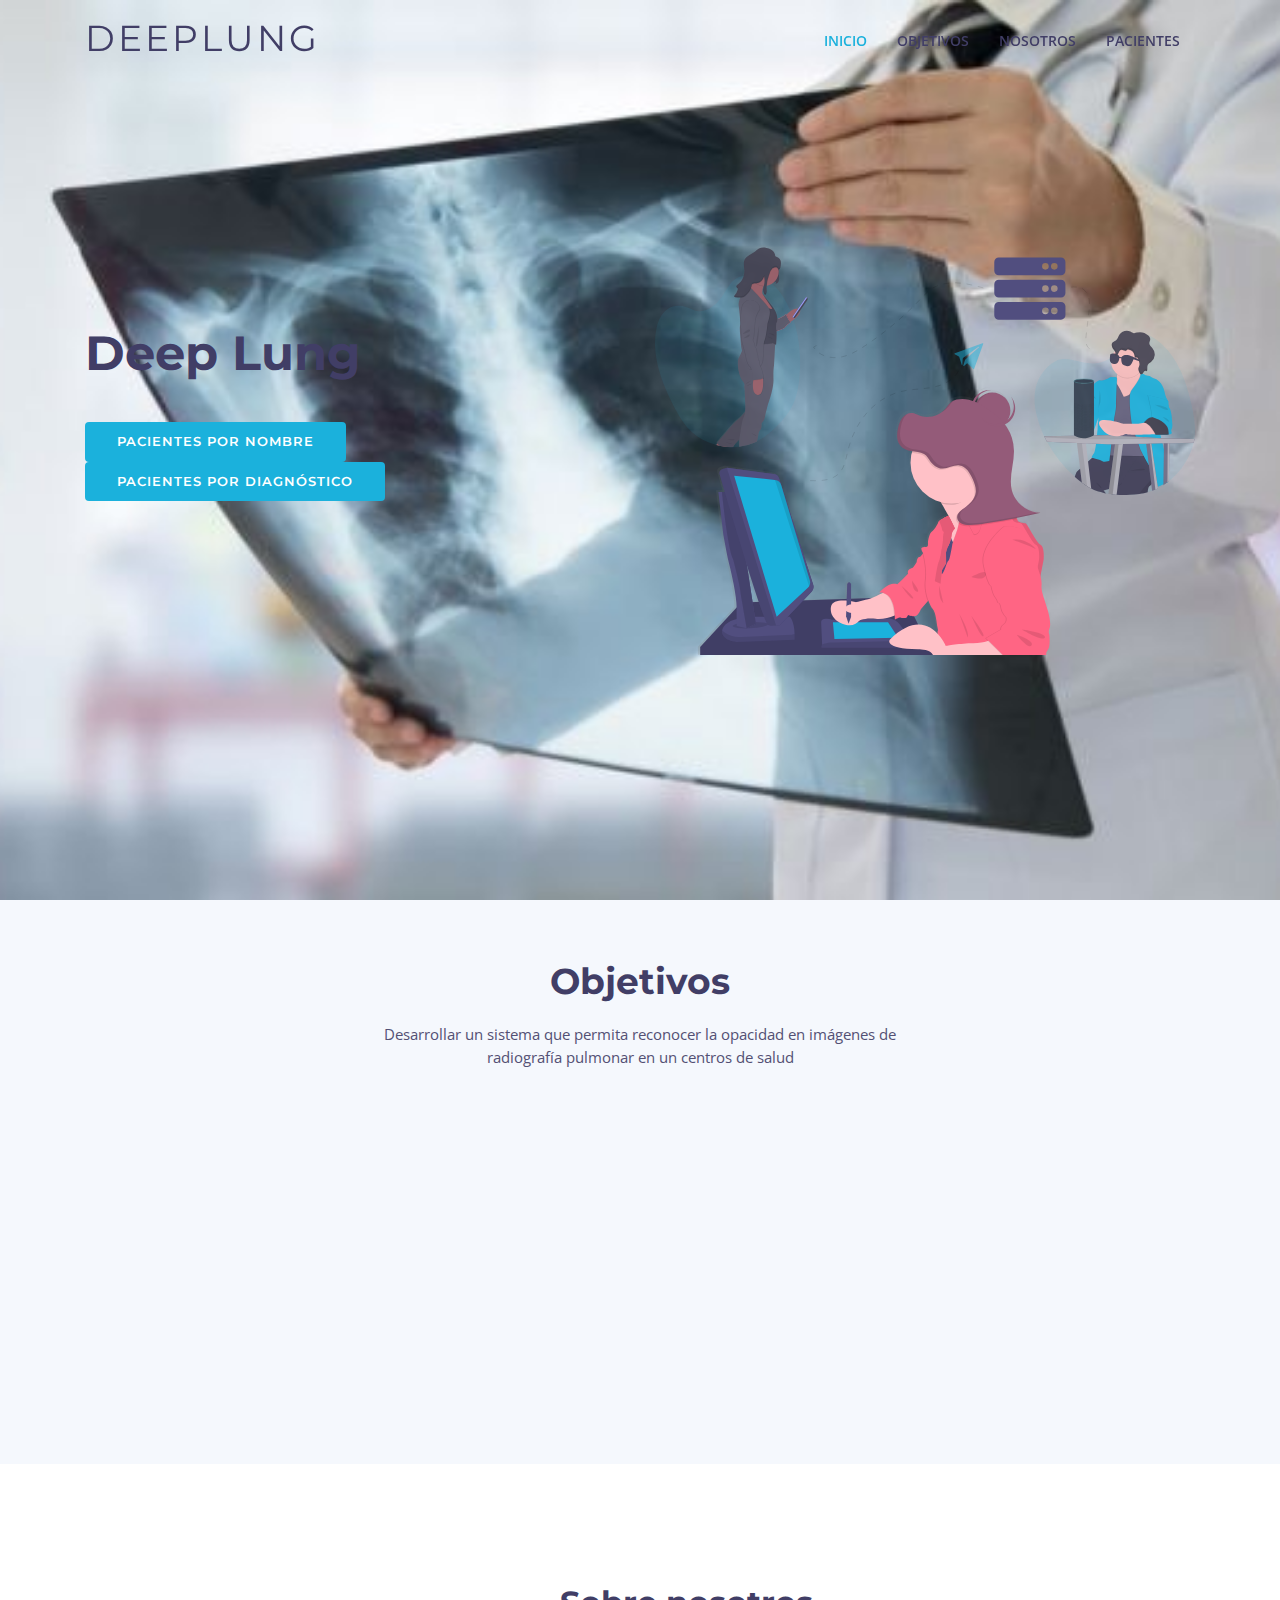
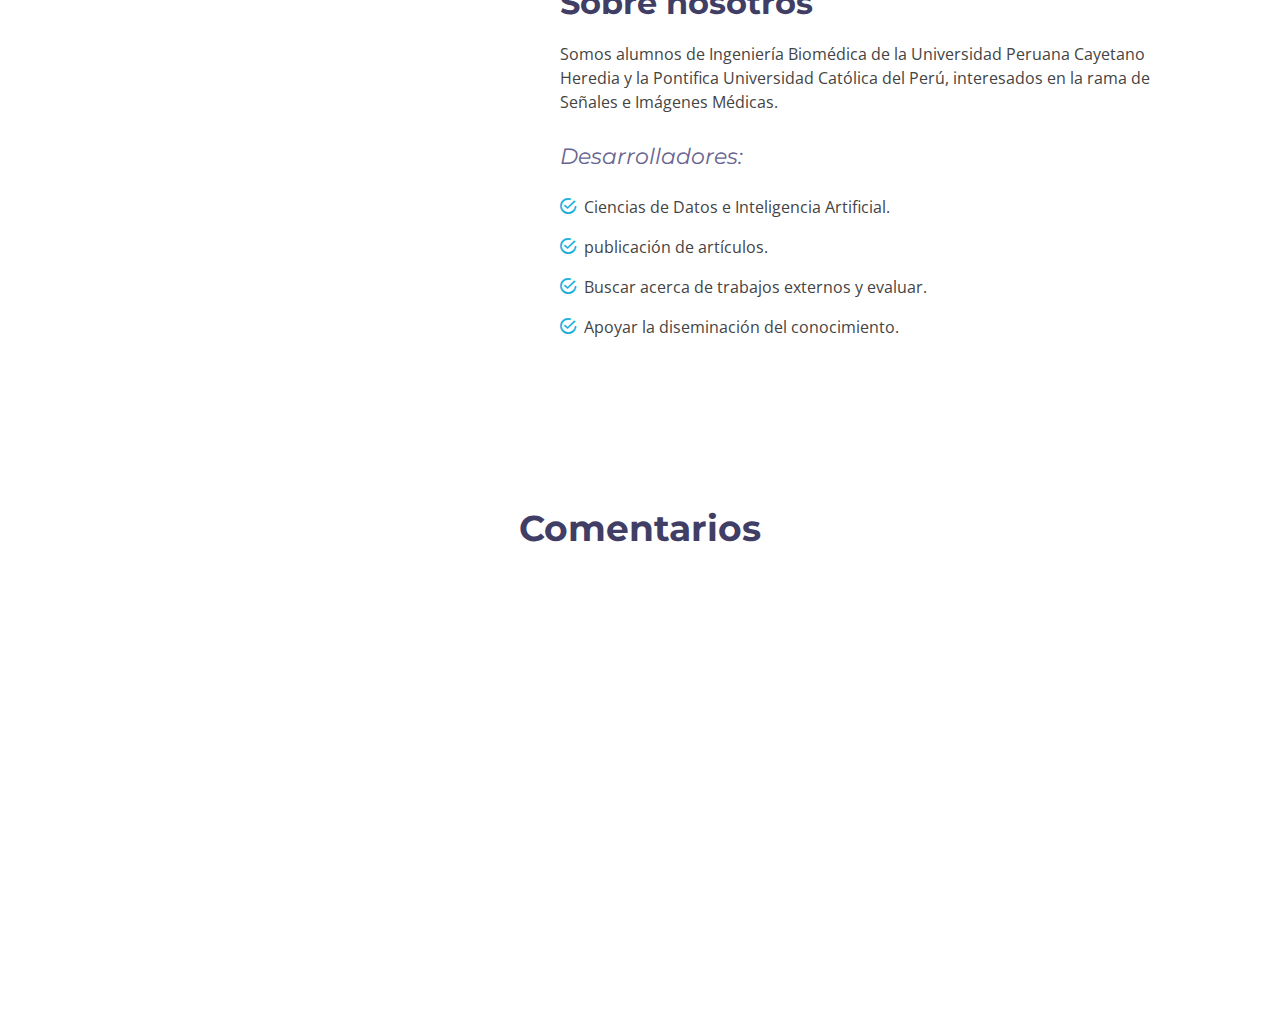
==== commit 37f348e3: "Update index.html" ====
--- a/index.html
+++ b/index.html
@@ -69,7 +69,10 @@
         <div class="col-md-6 intro-info order-md-first order-last">
           <h2>Deep Lung</h2>
           <div>
-            <a href="#about" class="btn-get-started scrollto">Lista de Pacientes</a>
+            <a href="nombres.html" class="btn-get-started scrollto">Pacientes por nombre</a>
+          </div>
+          <div>
+            <a href="diagnóstico" class="btn-get-started scrollto">Pacientes por diagnóstico</a>
           </div>
         </div>
   
@@ -166,13 +169,13 @@
           <div class="col-lg-7 col-md-6">
             <div class="about-content">
               <h2>Sobre nosotros</h2>
-              <p>El observatorio 4.0 es un espacio donde se podrán expresar libremente sobre temas relacionados con Data Science e Inteligencia Artificial con el fin de dar a conocer información relevante, datos curiosos, opiniones representativas al público a través de la publicación de artículos los cuales serán expuestos en una sección de la página web.</p>
-              <h3>Objetivos</h3>
+              <p>Somos alumnos de Ingeniería Biomédica de la Universidad Peruana Cayetano Heredia y la Pontifica Universidad Católica del Perú, interesados en la rama de Señales e Imágenes Médicas.</p>
+              <h3>Desarrolladores:</h3>
               <ul>
-                <li><i class="ion-android-checkmark-circle"></i> Difundir información y promover el debate sobre temas de Ciencias de Datos e Inteligencia Artificial.</li>
-                <li><i class="ion-android-checkmark-circle"></i> Elaboración de una plataforma informativa, curiosa y actualizada mediante la publicación de artículos. </li>
-                <li><i class="ion-android-checkmark-circle"></i> Buscar acerca de trabajos externos y evaluar su aplicación en nuestro país brindando opiniones constructivas y reales para nuestro contexto.</li>
-                <li><i class="ion-android-checkmark-circle"></i> Apoyar la diseminación del conocimiento manteniendo un nivel sobre las temáticas relacionadas en los artículos. </li>
+                <li><i class="ion-android-checkmark-circle"></i> Ciencias de Datos e Inteligencia Artificial.</li>
+                <li><i class="ion-android-checkmark-circle"></i> publicación de artículos. </li>
+                <li><i class="ion-android-checkmark-circle"></i> Buscar acerca de trabajos externos y evaluar.</li>
+                <li><i class="ion-android-checkmark-circle"></i> Apoyar la diseminación del conocimiento. </li>
               </ul>
             </div>
           </div>
--- a/css/style.css
+++ b/css/style.css
@@ -3,1567 +3,1567 @@
   Theme URL: https://bootstrapmade.com/rapid-multipurpose-bootstrap-business-template/
   Author: BootstrapMade.com
   License: https://bootstrapmade.com/license/
-*/
-
+*/
+
 /*--------------------------------------------------------------
 # General
---------------------------------------------------------------*/
-
-body {
-  background: #fff;
-  color: #444;
-  font-family: "Open Sans", sans-serif;
-}
-
-a {
-  color: #1bb1dc;
-  transition: 0.5s;
-}
-
-a:hover,
-a:active,
-a:focus {
-  color: #0a98c0;
-  outline: none;
-  text-decoration: none;
-}
-
-p {
-  padding: 0;
-  margin: 0 0 30px 0;
-}
-
-h1,
-h2,
-h3,
-h4,
-h5,
-h6 {
-  font-family: "Montserrat", sans-serif;
-  font-weight: 400;
-  margin: 0 0 20px 0;
-  padding: 0;
-}
-
-/* Back to top button */
-
-.back-to-top {
-  position: fixed;
-  display: none;
-  background: #1bb1dc;
-  color: #fff;
-  width: 44px;
-  height: 44px;
-  text-align: center;
-  line-height: 1;
-  font-size: 16px;
-  border-radius: 50%;
-  right: 15px;
-  bottom: 15px;
-  transition: background 0.5s;
-  z-index: 11;
-}
-
-.back-to-top i {
-  padding-top: 12px;
-  color: #fff;
-}
-
-/* Prelaoder */
-
-#preloader {
-  position: fixed;
-  top: 0;
-  left: 0;
-  right: 0;
-  bottom: 0;
-  z-index: 9999;
-  overflow: hidden;
-  background: #fff;
-}
-
-#preloader:before {
-  content: "";
-  position: fixed;
-  top: calc(50% - 30px);
-  left: calc(50% - 30px);
-  border: 6px solid #f2f2f2;
-  border-top: 6px solid #1bb1dc;
-  border-radius: 50%;
-  width: 60px;
-  height: 60px;
-  -webkit-animation: animate-preloader 1s linear infinite;
-  animation: animate-preloader 1s linear infinite;
-}
-
-@-webkit-keyframes animate-preloader {
-  0% {
-    -webkit-transform: rotate(0deg);
-    transform: rotate(0deg);
-  }
-
-  100% {
-    -webkit-transform: rotate(360deg);
-    transform: rotate(360deg);
-  }
-}
-
-@keyframes animate-preloader {
-  0% {
-    -webkit-transform: rotate(0deg);
-    transform: rotate(0deg);
-  }
-
-  100% {
-    -webkit-transform: rotate(360deg);
-    transform: rotate(360deg);
-  }
-}
-
+--------------------------------------------------------------*/
+
+body {
+  background: #fff;
+  color: #444;
+  font-family: "Open Sans", sans-serif;
+}
+
+a {
+  color: #1bb1dc;
+  transition: 0.5s;
+}
+
+a:hover,
+a:active,
+a:focus {
+  color: #0a98c0;
+  outline: none;
+  text-decoration: none;
+}
+
+p {
+  padding: 0;
+  margin: 0 0 30px 0;
+}
+
+h1,
+h2,
+h3,
+h4,
+h5,
+h6 {
+  font-family: "Montserrat", sans-serif;
+  font-weight: 400;
+  margin: 0 0 20px 0;
+  padding: 0;
+}
+
+/* Back to top button */
+
+.back-to-top {
+  position: fixed;
+  display: none;
+  background: #1bb1dc;
+  color: #fff;
+  width: 44px;
+  height: 44px;
+  text-align: center;
+  line-height: 1;
+  font-size: 16px;
+  border-radius: 50%;
+  right: 15px;
+  bottom: 15px;
+  transition: background 0.5s;
+  z-index: 11;
+}
+
+.back-to-top i {
+  padding-top: 12px;
+  color: #fff;
+}
+
+/* Prelaoder */
+
+#preloader {
+  position: fixed;
+  top: 0;
+  left: 0;
+  right: 0;
+  bottom: 0;
+  z-index: 9999;
+  overflow: hidden;
+  background: #fff;
+}
+
+#preloader:before {
+  content: "";
+  position: fixed;
+  top: calc(50% - 30px);
+  left: calc(50% - 30px);
+  border: 6px solid #f2f2f2;
+  border-top: 6px solid #1bb1dc;
+  border-radius: 50%;
+  width: 60px;
+  height: 60px;
+  -webkit-animation: animate-preloader 1s linear infinite;
+  animation: animate-preloader 1s linear infinite;
+}
+
+@-webkit-keyframes animate-preloader {
+  0% {
+    -webkit-transform: rotate(0deg);
+    transform: rotate(0deg);
+  }
+
+  100% {
+    -webkit-transform: rotate(360deg);
+    transform: rotate(360deg);
+  }
+}
+
+@keyframes animate-preloader {
+  0% {
+    -webkit-transform: rotate(0deg);
+    transform: rotate(0deg);
+  }
+
+  100% {
+    -webkit-transform: rotate(360deg);
+    transform: rotate(360deg);
+  }
+}
+
 /*--------------------------------------------------------------
 # Top Bar
---------------------------------------------------------------*/
-
-#topbar {
-  padding: 0 0 10px 0;
-  font-size: 14px;
-  transition: all 0.5s;
-}
-
-#topbar .social-links {
-  text-align: right;
-}
-
-#topbar .social-links a {
-  color: #535074;
-  padding: 4px 12px;
-  display: inline-block;
-  line-height: 1px;
-}
-
-#topbar .social-links a:hover {
-  color: #1bb1dc;
-}
-
-#topbar .social-links a:first-child {
-  border-left: 0;
-}
-
+--------------------------------------------------------------*/
+
+#topbar {
+  padding: 0 0 10px 0;
+  font-size: 14px;
+  transition: all 0.5s;
+}
+
+#topbar .social-links {
+  text-align: right;
+}
+
+#topbar .social-links a {
+  color: #535074;
+  padding: 4px 12px;
+  display: inline-block;
+  line-height: 1px;
+}
+
+#topbar .social-links a:hover {
+  color: #1bb1dc;
+}
+
+#topbar .social-links a:first-child {
+  border-left: 0;
+}
+
 /*--------------------------------------------------------------
 # Header
---------------------------------------------------------------*/
-
-#header {
-  height: 110px;
-  transition: all 0.5s;
-  z-index: 997;
-  transition: all 0.5s;
-  padding: 20px 0;
-  position: fixed;
-  left: 0;
-  top: 0;
-  right: 0;
-  transition: all 0.5s;
-  z-index: 997;
-}
-
-#header.header-scrolled,
-#header.header-pages {
-  height: 70px;
-  padding: 15px 0;
-  background-color: #fff;
-  box-shadow: 0px 0px 30px rgba(127, 137, 161, 0.3);
-}
-
-#header.header-scrolled #topbar,
-#header.header-pages #topbar {
-  display: none;
-}
-
-#header .logo h1 {
-  font-size: 36px;
-  margin: 0;
-  padding: 0;
-  line-height: 1;
-  font-weight: 400;
-  letter-spacing: 3px;
-  text-transform: uppercase;
-}
-
-#header .logo h1 a,
-#header .logo h1 a:hover {
-  color: #413e66;
-  text-decoration: none;
-}
-
-#header .logo img {
-  padding: 0;
-  margin: 7px 0;
-  max-height: 26px;
-}
-
-.main-pages {
-  margin-top: 60px;
-}
-
+--------------------------------------------------------------*/
+
+#header {
+  height: 110px;
+  transition: all 0.5s;
+  z-index: 997;
+  transition: all 0.5s;
+  padding: 20px 0;
+  position: fixed;
+  left: 0;
+  top: 0;
+  right: 0;
+  transition: all 0.5s;
+  z-index: 997;
+}
+
+#header.header-scrolled,
+#header.header-pages {
+  height: 70px;
+  padding: 15px 0;
+  background-color: #fff;
+  box-shadow: 0px 0px 30px rgba(127, 137, 161, 0.3);
+}
+
+#header.header-scrolled #topbar,
+#header.header-pages #topbar {
+  display: none;
+}
+
+#header .logo h1 {
+  font-size: 36px;
+  margin: 0;
+  padding: 0;
+  line-height: 1;
+  font-weight: 400;
+  letter-spacing: 3px;
+  text-transform: uppercase;
+}
+
+#header .logo h1 a,
+#header .logo h1 a:hover {
+  color: #413e66;
+  text-decoration: none;
+}
+
+#header .logo img {
+  padding: 0;
+  margin: 7px 0;
+  max-height: 26px;
+}
+
+.main-pages {
+  margin-top: 60px;
+}
+
 /*--------------------------------------------------------------
 # Intro Section
---------------------------------------------------------------*/
-
-#intro {
-  width: 100%;
-  height: 100vh;
-  position: relative;
-  background: #f5f8fd url("../img/intro-bg.jpg") center top no-repeat;
-  background-size: cover;
-}
-
-#intro .intro-info h2 {
-  color: #413e66;
-  margin-bottom: 40px;
-  font-size: 48px;
-  font-weight: 700;
-}
-
-#intro .intro-info h2 span {
-  color: #1bb1dc;
-}
-
-#intro .intro-info .btn-get-started,
-#intro .intro-info .btn-services {
-  font-family: "Montserrat", sans-serif;
-  font-size: 13px;
-  font-weight: 600;
-  text-transform: uppercase;
-  letter-spacing: 1px;
-  display: inline-block;
-  padding: 10px 32px;
-  border-radius: 4px;
-  transition: 0.5s;
-  color: #fff;
-  background: #1bb1dc;
-  color: #fff;
-}
-
-#intro .intro-info .btn-get-started:hover,
-#intro .intro-info .btn-services:hover {
-  background: #0a98c0;
-}
-
+--------------------------------------------------------------*/
+
+#intro {
+  width: 100%;
+  height: 100vh;
+  position: relative;
+  background: #f5f8fd url("../img/imagen_radio1.jpg") center top no-repeat;
+  background-size: cover;
+}
+
+#intro .intro-info h2 {
+  color: #413e66;
+  margin-bottom: 40px;
+  font-size: 48px;
+  font-weight: 700;
+}
+
+#intro .intro-info h2 span {
+  color: #1bb1dc;
+}
+
+#intro .intro-info .btn-get-started,
+#intro .intro-info .btn-services {
+  font-family: "Montserrat", sans-serif;
+  font-size: 13px;
+  font-weight: 600;
+  text-transform: uppercase;
+  letter-spacing: 1px;
+  display: inline-block;
+  padding: 10px 32px;
+  border-radius: 4px;
+  transition: 0.5s;
+  color: #fff;
+  background: #1bb1dc;
+  color: #fff;
+}
+
+#intro .intro-info .btn-get-started:hover,
+#intro .intro-info .btn-services:hover {
+  background: #0a98c0;
+}
+
 /*--------------------------------------------------------------
 # Navigation Menu
---------------------------------------------------------------*/
-
-/* Desktop Navigation */
-
-.main-nav {
-  /* Drop Down */
-  /* Deep Drop Down */
-}
-
-.main-nav,
-.main-nav * {
-  margin: 0;
-  padding: 0;
-  list-style: none;
-}
-
-.main-nav > ul > li {
-  position: relative;
-  white-space: nowrap;
-  float: left;
-}
-
-.main-nav a {
-  display: block;
-  position: relative;
-  color: #413e66;
-  padding: 10px 15px;
-  transition: 0.3s;
-  font-size: 14px;
-  font-family: "Open Sans", sans-serif;
-  text-transform: uppercase;
-  font-weight: 600;
-}
-
-.main-nav a:hover,
-.main-nav .active > a,
-.main-nav li:hover > a {
-  color: #1bb1dc;
-  text-decoration: none;
-}
-
-.main-nav .drop-down ul {
-  display: block;
-  position: absolute;
-  left: 0;
-  top: calc(100% - 30px);
-  z-index: 99;
-  opacity: 0;
-  visibility: hidden;
-  padding: 10px 0;
-  background: #fff;
-  box-shadow: 0px 0px 30px rgba(127, 137, 161, 0.25);
-  transition: ease all 0.3s;
-}
-
-.main-nav .drop-down:hover > ul {
-  opacity: 1;
-  top: 100%;
-  visibility: visible;
-}
-
-.main-nav .drop-down li {
-  min-width: 180px;
-  position: relative;
-}
-
-.main-nav .drop-down ul a {
-  padding: 10px 20px;
-  font-size: 14px;
-  font-weight: 500;
-  text-transform: none;
-  color: #065e77;
-}
-
-.main-nav .drop-down ul a:hover,
-.main-nav .drop-down ul .active > a,
-.main-nav .drop-down ul li:hover > a {
-  color: #1bb1dc;
-}
-
-.main-nav .drop-down > a:after {
-  content: "\f107";
-  font-family: FontAwesome;
-  padding-left: 10px;
-}
-
-.main-nav .drop-down .drop-down ul {
-  top: 0;
-  left: calc(100% - 30px);
-}
-
-.main-nav .drop-down .drop-down:hover > ul {
-  opacity: 1;
-  top: 0;
-  left: 100%;
-}
-
-.main-nav .drop-down .drop-down > a {
-  padding-right: 35px;
-}
-
-.main-nav .drop-down .drop-down > a:after {
-  content: "\f105";
-  position: absolute;
-  right: 15px;
-}
-
-/* Mobile Navigation */
-
-.mobile-nav {
-  position: fixed;
-  top: 0;
-  bottom: 0;
-  z-index: 9999;
-  overflow-y: auto;
-  left: -260px;
-  width: 260px;
-  padding-top: 18px;
-  background: rgba(40, 38, 70, 0.8);
-  transition: 0.4s;
-}
-
-.mobile-nav * {
-  margin: 0;
-  padding: 0;
-  list-style: none;
-}
-
-.mobile-nav a {
-  display: block;
-  position: relative;
-  color: #fff;
-  padding: 10px 20px;
-  font-weight: 500;
-}
-
-.mobile-nav a:hover,
-.mobile-nav .active > a,
-.mobile-nav li:hover > a {
-  color: #8dc2fa;
-  text-decoration: none;
-}
-
-.mobile-nav .drop-down > a:after {
-  content: "\f078";
-  font-family: FontAwesome;
-  padding-left: 10px;
-  position: absolute;
-  right: 15px;
-}
-
-.mobile-nav .active.drop-down > a:after {
-  content: "\f077";
-}
-
-.mobile-nav .drop-down > a {
-  padding-right: 35px;
-}
-
-.mobile-nav .drop-down ul {
-  display: none;
-  overflow: hidden;
-}
-
-.mobile-nav .drop-down li {
-  padding-left: 20px;
-}
-
-.mobile-nav-toggle {
-  position: fixed;
-  right: 0;
-  top: 0;
-  z-index: 9998;
-  border: 0;
-  background: none;
-  font-size: 24px;
-  transition: all 0.4s;
-  outline: none !important;
-  line-height: 1;
-  cursor: pointer;
-  text-align: right;
-}
-
-.mobile-nav-toggle i {
-  margin: 18px 18px 0 0;
-  color: #065e77;
-}
-
-.mobile-nav-overly {
-  width: 100%;
-  height: 100%;
-  z-index: 9997;
-  top: 0;
-  left: 0;
-  position: fixed;
-  background: rgba(40, 38, 70, 0.8);
-  overflow: hidden;
-  display: none;
-}
-
-.mobile-nav-active {
-  overflow: hidden;
-}
-
-.mobile-nav-active .mobile-nav {
-  left: 0;
-}
-
-.mobile-nav-active .mobile-nav-toggle i {
-  color: #fff;
-}
-
+--------------------------------------------------------------*/
+
+/* Desktop Navigation */
+
+.main-nav {
+  /* Drop Down */
+  /* Deep Drop Down */
+}
+
+.main-nav,
+.main-nav * {
+  margin: 0;
+  padding: 0;
+  list-style: none;
+}
+
+.main-nav > ul > li {
+  position: relative;
+  white-space: nowrap;
+  float: left;
+}
+
+.main-nav a {
+  display: block;
+  position: relative;
+  color: #413e66;
+  padding: 10px 15px;
+  transition: 0.3s;
+  font-size: 14px;
+  font-family: "Open Sans", sans-serif;
+  text-transform: uppercase;
+  font-weight: 600;
+}
+
+.main-nav a:hover,
+.main-nav .active > a,
+.main-nav li:hover > a {
+  color: #1bb1dc;
+  text-decoration: none;
+}
+
+.main-nav .drop-down ul {
+  display: block;
+  position: absolute;
+  left: 0;
+  top: calc(100% - 30px);
+  z-index: 99;
+  opacity: 0;
+  visibility: hidden;
+  padding: 10px 0;
+  background: #fff;
+  box-shadow: 0px 0px 30px rgba(127, 137, 161, 0.25);
+  transition: ease all 0.3s;
+}
+
+.main-nav .drop-down:hover > ul {
+  opacity: 1;
+  top: 100%;
+  visibility: visible;
+}
+
+.main-nav .drop-down li {
+  min-width: 180px;
+  position: relative;
+}
+
+.main-nav .drop-down ul a {
+  padding: 10px 20px;
+  font-size: 14px;
+  font-weight: 500;
+  text-transform: none;
+  color: #065e77;
+}
+
+.main-nav .drop-down ul a:hover,
+.main-nav .drop-down ul .active > a,
+.main-nav .drop-down ul li:hover > a {
+  color: #1bb1dc;
+}
+
+.main-nav .drop-down > a:after {
+  content: "\f107";
+  font-family: FontAwesome;
+  padding-left: 10px;
+}
+
+.main-nav .drop-down .drop-down ul {
+  top: 0;
+  left: calc(100% - 30px);
+}
+
+.main-nav .drop-down .drop-down:hover > ul {
+  opacity: 1;
+  top: 0;
+  left: 100%;
+}
+
+.main-nav .drop-down .drop-down > a {
+  padding-right: 35px;
+}
+
+.main-nav .drop-down .drop-down > a:after {
+  content: "\f105";
+  position: absolute;
+  right: 15px;
+}
+
+/* Mobile Navigation */
+
+.mobile-nav {
+  position: fixed;
+  top: 0;
+  bottom: 0;
+  z-index: 9999;
+  overflow-y: auto;
+  left: -260px;
+  width: 260px;
+  padding-top: 18px;
+  background: rgba(40, 38, 70, 0.8);
+  transition: 0.4s;
+}
+
+.mobile-nav * {
+  margin: 0;
+  padding: 0;
+  list-style: none;
+}
+
+.mobile-nav a {
+  display: block;
+  position: relative;
+  color: #fff;
+  padding: 10px 20px;
+  font-weight: 500;
+}
+
+.mobile-nav a:hover,
+.mobile-nav .active > a,
+.mobile-nav li:hover > a {
+  color: #8dc2fa;
+  text-decoration: none;
+}
+
+.mobile-nav .drop-down > a:after {
+  content: "\f078";
+  font-family: FontAwesome;
+  padding-left: 10px;
+  position: absolute;
+  right: 15px;
+}
+
+.mobile-nav .active.drop-down > a:after {
+  content: "\f077";
+}
+
+.mobile-nav .drop-down > a {
+  padding-right: 35px;
+}
+
+.mobile-nav .drop-down ul {
+  display: none;
+  overflow: hidden;
+}
+
+.mobile-nav .drop-down li {
+  padding-left: 20px;
+}
+
+.mobile-nav-toggle {
+  position: fixed;
+  right: 0;
+  top: 0;
+  z-index: 9998;
+  border: 0;
+  background: none;
+  font-size: 24px;
+  transition: all 0.4s;
+  outline: none !important;
+  line-height: 1;
+  cursor: pointer;
+  text-align: right;
+}
+
+.mobile-nav-toggle i {
+  margin: 18px 18px 0 0;
+  color: #065e77;
+}
+
+.mobile-nav-overly {
+  width: 100%;
+  height: 100%;
+  z-index: 9997;
+  top: 0;
+  left: 0;
+  position: fixed;
+  background: rgba(40, 38, 70, 0.8);
+  overflow: hidden;
+  display: none;
+}
+
+.mobile-nav-active {
+  overflow: hidden;
+}
+
+.mobile-nav-active .mobile-nav {
+  left: 0;
+}
+
+.mobile-nav-active .mobile-nav-toggle i {
+  color: #fff;
+}
+
 /*--------------------------------------------------------------
 # Sections
---------------------------------------------------------------*/
-
+--------------------------------------------------------------*/
+
 /* Sections Header
---------------------------------*/
-
-.section-header h3 {
-  font-size: 36px;
-  color: #413e66;
-  text-align: center;
-  font-weight: 700;
-  position: relative;
-  font-family: "Montserrat", sans-serif;
-}
-
-.section-header p {
-  text-align: center;
-  margin: auto;
-  font-size: 15px;
-  padding-bottom: 60px;
-  color: #535074;
-  width: 50%;
-}
-
+--------------------------------*/
+
+.section-header h3 {
+  font-size: 36px;
+  color: #413e66;
+  text-align: center;
+  font-weight: 700;
+  position: relative;
+  font-family: "Montserrat", sans-serif;
+}
+
+.section-header p {
+  text-align: center;
+  margin: auto;
+  font-size: 15px;
+  padding-bottom: 60px;
+  color: #535074;
+  width: 50%;
+}
+
 /* Section with background
---------------------------------*/
-
-.section-bg {
-  background: #f5f8fd;
-}
-
+--------------------------------*/
+
+.section-bg {
+  background: #f5f8fd;
+}
+
 /* About Us Section
---------------------------------*/
-
-#about {
-  padding: 80px 0;
-}
-
-#about .about-content {
-  padding-top: 40px;
-}
-
-#about .about-content h2 {
-  color: #413e66;
-  font-family: "Montserrat", sans-serif;
-  font-weight: 700;
-}
-
-#about .about-content h3 {
-  color: #696592;
-  font-weight: 400;
-  font-size: 22px;
-  font-style: italic;
-}
-
-#about .about-content ul {
-  list-style: none;
-  padding: 0;
-}
-
-#about .about-content ul li {
-  padding-bottom: 10px;
-}
-
-#about .about-content ul li i {
-  font-size: 20px;
-  padding-right: 4px;
-  color: #1bb1dc;
-}
-
-#about .about-img {
-  position: relative;
-  margin: 30px 30px 30px 30px;
-}
-
-#about .about-img img {
-  width: 100%;
-  border: 8px solid #fff;
-  transition: .5s;
-}
-
-#about .about-img img:hover {
-  width: 100%;
-  -webkit-transform: scale(1.03);
-  transform: scale(1.03);
-}
-
-#about .about-img::before {
-  position: absolute;
-  left: -31px;
-  top: -30px;
-  width: 90%;
-  height: 92%;
-  z-index: -1;
-  content: '';
-  background-color: #ebf1fa;
-  transition: .5s;
-}
-
-#about .about-img::after {
-  position: absolute;
-  right: -31px;
-  bottom: -30px;
-  width: 90%;
-  height: 92%;
-  z-index: -1;
-  content: '';
-  background-color: #ebf1fa;
-  transition: .5s;
-}
-
+--------------------------------*/
+
+#about {
+  padding: 80px 0;
+}
+
+#about .about-content {
+  padding-top: 40px;
+}
+
+#about .about-content h2 {
+  color: #413e66;
+  font-family: "Montserrat", sans-serif;
+  font-weight: 700;
+}
+
+#about .about-content h3 {
+  color: #696592;
+  font-weight: 400;
+  font-size: 22px;
+  font-style: italic;
+}
+
+#about .about-content ul {
+  list-style: none;
+  padding: 0;
+}
+
+#about .about-content ul li {
+  padding-bottom: 10px;
+}
+
+#about .about-content ul li i {
+  font-size: 20px;
+  padding-right: 4px;
+  color: #1bb1dc;
+}
+
+#about .about-img {
+  position: relative;
+  margin: 30px 30px 30px 30px;
+}
+
+#about .about-img img {
+  width: 100%;
+  border: 8px solid #fff;
+  transition: .5s;
+}
+
+#about .about-img img:hover {
+  width: 100%;
+  -webkit-transform: scale(1.03);
+  transform: scale(1.03);
+}
+
+#about .about-img::before {
+  position: absolute;
+  left: -31px;
+  top: -30px;
+  width: 90%;
+  height: 92%;
+  z-index: -1;
+  content: '';
+  background-color: #ebf1fa;
+  transition: .5s;
+}
+
+#about .about-img::after {
+  position: absolute;
+  right: -31px;
+  bottom: -30px;
+  width: 90%;
+  height: 92%;
+  z-index: -1;
+  content: '';
+  background-color: #ebf1fa;
+  transition: .5s;
+}
+
 /* Services Section
---------------------------------*/
-
-#services {
-  padding: 60px 0 40px 0;
-}
-
-#services .box {
-  padding: 30px;
-  position: relative;
-  overflow: hidden;
-  border-radius: 10px;
-  margin: 0 10px 40px 10px;
-  background: #fff;
-  box-shadow: 0 10px 29px 0 rgba(68, 88, 144, 0.1);
-  transition: all 0.3s ease-in-out;
-  text-align: center;
-}
-
-#services .box:hover {
-  -webkit-transform: scale(1.1);
-  transform: scale(1.1);
-}
-
-#services .icon {
-  margin: 0 auto 15px auto;
-  padding-top: 12px;
-  display: inline-block;
-  text-align: center;
-  border-radius: 50%;
-  width: 60px;
-  height: 60px;
-}
-
-#services .icon i {
-  font-size: 36px;
-  line-height: 1;
-}
-
-#services .title {
-  font-weight: 700;
-  margin-bottom: 15px;
-  font-size: 18px;
-}
-
-#services .title a {
-  color: #111;
-}
-
-#services .box:hover .title a {
-  color: #1bb1dc;
-}
-
-#services .description {
-  font-size: 14px;
-  line-height: 28px;
-  margin-bottom: 0;
-  text-align: left;
-}
-
+--------------------------------*/
+
+#services {
+  padding: 60px 0 40px 0;
+}
+
+#services .box {
+  padding: 30px;
+  position: relative;
+  overflow: hidden;
+  border-radius: 10px;
+  margin: 0 10px 40px 10px;
+  background: #fff;
+  box-shadow: 0 10px 29px 0 rgba(68, 88, 144, 0.1);
+  transition: all 0.3s ease-in-out;
+  text-align: center;
+}
+
+#services .box:hover {
+  -webkit-transform: scale(1.1);
+  transform: scale(1.1);
+}
+
+#services .icon {
+  margin: 0 auto 15px auto;
+  padding-top: 12px;
+  display: inline-block;
+  text-align: center;
+  border-radius: 50%;
+  width: 60px;
+  height: 60px;
+}
+
+#services .icon i {
+  font-size: 36px;
+  line-height: 1;
+}
+
+#services .title {
+  font-weight: 700;
+  margin-bottom: 15px;
+  font-size: 18px;
+}
+
+#services .title a {
+  color: #111;
+}
+
+#services .box:hover .title a {
+  color: #1bb1dc;
+}
+
+#services .description {
+  font-size: 14px;
+  line-height: 28px;
+  margin-bottom: 0;
+  text-align: left;
+}
+
 /* Why Us Section
---------------------------------*/
-
-#why-us {
-  padding: 60px 0;
-}
-
-#why-us .why-us-content .features {
-  margin: 0 0 15px 0;
-  padding: 0;
-  transition: 0.3s ease-in-out;
-}
-
-#why-us .why-us-content .features i {
-  font-size: 36px;
-  float: left;
-}
-
-#why-us .why-us-content .features h4 {
-  font-size: 24px;
-  font-weight: 600;
-  margin-left: 56px;
-  color: #413e66;
-  margin-bottom: 5px;
-}
-
-#why-us .why-us-content .features p {
-  font-size: 16px;
-  margin-left: 56px;
-  color: #555186;
-}
-
-#why-us .counters {
-  padding-top: 40px;
-}
-
-#why-us .counters span {
-  font-family: "Montserrat", sans-serif;
-  font-weight: bold;
-  font-size: 48px;
-  display: block;
-  color: #555186;
-}
-
-#why-us .counters p {
-  padding: 0;
-  margin: 0 0 20px 0;
-  font-family: "Montserrat", sans-serif;
-  font-size: 14px;
-  color: #8a87b6;
-}
-
+--------------------------------*/
+
+#why-us {
+  padding: 60px 0;
+}
+
+#why-us .why-us-content .features {
+  margin: 0 0 15px 0;
+  padding: 0;
+  transition: 0.3s ease-in-out;
+}
+
+#why-us .why-us-content .features i {
+  font-size: 36px;
+  float: left;
+}
+
+#why-us .why-us-content .features h4 {
+  font-size: 24px;
+  font-weight: 600;
+  margin-left: 56px;
+  color: #413e66;
+  margin-bottom: 5px;
+}
+
+#why-us .why-us-content .features p {
+  font-size: 16px;
+  margin-left: 56px;
+  color: #555186;
+}
+
+#why-us .counters {
+  padding-top: 40px;
+}
+
+#why-us .counters span {
+  font-family: "Montserrat", sans-serif;
+  font-weight: bold;
+  font-size: 48px;
+  display: block;
+  color: #555186;
+}
+
+#why-us .counters p {
+  padding: 0;
+  margin: 0 0 20px 0;
+  font-family: "Montserrat", sans-serif;
+  font-size: 14px;
+  color: #8a87b6;
+}
+
 /* Call To Action Section
---------------------------------*/
-
-#call-to-action {
-  background: #2d2b46;
-  background-size: cover;
-  padding: 40px 0;
-}
-
-#call-to-action .cta-title {
-  color: #fff;
-  font-size: 28px;
-  font-weight: 700;
-}
-
-#call-to-action .cta-text {
-  color: #fff;
-}
-
-#call-to-action .cta-btn {
-  font-family: "Montserrat", sans-serif;
-  font-weight: 700;
-  font-size: 16px;
-  letter-spacing: 1px;
-  display: inline-block;
-  padding: 8px 26px;
-  border-radius: 3px;
-  transition: 0.5s;
-  margin: 10px;
-  border: 3px solid #fff;
-  color: #fff;
-}
-
-#call-to-action .cta-btn:hover {
-  background: #1bb1dc;
-  border: 3px solid #1bb1dc;
-}
-
+--------------------------------*/
+
+#call-to-action {
+  background: #2d2b46;
+  background-size: cover;
+  padding: 40px 0;
+}
+
+#call-to-action .cta-title {
+  color: #fff;
+  font-size: 28px;
+  font-weight: 700;
+}
+
+#call-to-action .cta-text {
+  color: #fff;
+}
+
+#call-to-action .cta-btn {
+  font-family: "Montserrat", sans-serif;
+  font-weight: 700;
+  font-size: 16px;
+  letter-spacing: 1px;
+  display: inline-block;
+  padding: 8px 26px;
+  border-radius: 3px;
+  transition: 0.5s;
+  margin: 10px;
+  border: 3px solid #fff;
+  color: #fff;
+}
+
+#call-to-action .cta-btn:hover {
+  background: #1bb1dc;
+  border: 3px solid #1bb1dc;
+}
+
 /* Features Section
---------------------------------*/
-
-#features {
-  padding: 80px 0;
-}
-
-#features h4 {
-  font-weight: 600;
-  font-size: 24px;
-}
-
+--------------------------------*/
+
+#features {
+  padding: 80px 0;
+}
+
+#features h4 {
+  font-weight: 600;
+  font-size: 24px;
+}
+
 /* Portfolio Section
---------------------------------*/
-
-#portfolio {
-  padding: 60px 0;
-}
-
-#portfolio #portfolio-flters {
-  padding: 0;
-  margin: 5px 0 35px 0;
-  list-style: none;
-  text-align: center;
-}
-
-#portfolio #portfolio-flters li {
-  cursor: pointer;
-  margin: 15px 15px 15px 0;
-  display: inline-block;
-  padding: 6px 10px;
-  font-size: 16px;
-  line-height: 20px;
-  color: #413e66;
-  margin-bottom: 5px;
-  transition: all 0.3s ease-in-out;
-}
-
-#portfolio #portfolio-flters li:hover,
-#portfolio #portfolio-flters li.filter-active {
-  color: #1bb1dc;
-}
-
-#portfolio #portfolio-flters li:last-child {
-  margin-right: 0;
-}
-
-#portfolio .portfolio-item {
-  position: relative;
-  overflow: hidden;
-  margin-bottom: 30px;
-}
-
-#portfolio .portfolio-item .portfolio-wrap {
-  overflow: hidden;
-  position: relative;
-  margin: 0;
-}
-
-#portfolio .portfolio-item .portfolio-wrap:hover img {
-  opacity: 0.4;
-  transition: 0.3s;
-}
-
-#portfolio .portfolio-item .portfolio-wrap .portfolio-info {
-  position: absolute;
-  top: 0;
-  right: 0;
-  bottom: 0;
-  left: 0;
-  display: -webkit-box;
-  display: -webkit-flex;
-  display: -ms-flexbox;
-  display: flex;
-  -webkit-box-pack: center;
-  -webkit-justify-content: center;
-  -ms-flex-pack: center;
-  justify-content: center;
-  -webkit-box-align: center;
-  -webkit-align-items: center;
-  -ms-flex-align: center;
-  align-items: center;
-  -webkit-box-orient: vertical;
-  -webkit-box-direction: normal;
-  -webkit-flex-direction: column;
-  -ms-flex-direction: column;
-  flex-direction: column;
-  text-align: center;
-  opacity: 0;
-  transition: 0.2s linear;
-}
-
-#portfolio .portfolio-item .portfolio-wrap .portfolio-info h4 {
-  font-size: 22px;
-  line-height: 1px;
-  font-weight: 700;
-  margin-bottom: 14px;
-  padding-bottom: 0;
-}
-
-#portfolio .portfolio-item .portfolio-wrap .portfolio-info h4 a {
-  color: #fff;
-}
-
-#portfolio .portfolio-item .portfolio-wrap .portfolio-info h4 a:hover {
-  color: #1bb1dc;
-}
-
-#portfolio .portfolio-item .portfolio-wrap .portfolio-info p {
-  padding: 0;
-  margin: 0;
-  color: #f8fcff;
-  font-weight: 500;
-  font-size: 14px;
-  text-transform: uppercase;
-}
-
-#portfolio .portfolio-item .portfolio-wrap .portfolio-info .link-preview,
-#portfolio .portfolio-item .portfolio-wrap .portfolio-info .link-details {
-  display: inline-block;
-  line-height: 1;
-  text-align: center;
-  width: 36px;
-  height: 36px;
-  background: #1bb1dc;
-  border-radius: 50%;
-  margin: 10px 4px 0 4px;
-}
-
-#portfolio .portfolio-item .portfolio-wrap .portfolio-info .link-preview i,
-#portfolio .portfolio-item .portfolio-wrap .portfolio-info .link-details i {
-  padding-top: 6px;
-  font-size: 22px;
-  color: #fff;
-}
-
-#portfolio .portfolio-item .portfolio-wrap .portfolio-info .link-preview:hover,
-#portfolio .portfolio-item .portfolio-wrap .portfolio-info .link-details:hover {
-  background: #42c3e8;
-}
-
-#portfolio .portfolio-item .portfolio-wrap .portfolio-info .link-preview:hover i,
-#portfolio .portfolio-item .portfolio-wrap .portfolio-info .link-details:hover i {
-  color: #fff;
-}
-
-#portfolio .portfolio-item .portfolio-wrap:hover {
-  background: #282646;
-}
-
-#portfolio .portfolio-item .portfolio-wrap:hover .portfolio-info {
-  opacity: 1;
-}
-
+--------------------------------*/
+
+#portfolio {
+  padding: 60px 0;
+}
+
+#portfolio #portfolio-flters {
+  padding: 0;
+  margin: 5px 0 35px 0;
+  list-style: none;
+  text-align: center;
+}
+
+#portfolio #portfolio-flters li {
+  cursor: pointer;
+  margin: 15px 15px 15px 0;
+  display: inline-block;
+  padding: 6px 10px;
+  font-size: 16px;
+  line-height: 20px;
+  color: #413e66;
+  margin-bottom: 5px;
+  transition: all 0.3s ease-in-out;
+}
+
+#portfolio #portfolio-flters li:hover,
+#portfolio #portfolio-flters li.filter-active {
+  color: #1bb1dc;
+}
+
+#portfolio #portfolio-flters li:last-child {
+  margin-right: 0;
+}
+
+#portfolio .portfolio-item {
+  position: relative;
+  overflow: hidden;
+  margin-bottom: 30px;
+}
+
+#portfolio .portfolio-item .portfolio-wrap {
+  overflow: hidden;
+  position: relative;
+  margin: 0;
+}
+
+#portfolio .portfolio-item .portfolio-wrap:hover img {
+  opacity: 0.4;
+  transition: 0.3s;
+}
+
+#portfolio .portfolio-item .portfolio-wrap .portfolio-info {
+  position: absolute;
+  top: 0;
+  right: 0;
+  bottom: 0;
+  left: 0;
+  display: -webkit-box;
+  display: -webkit-flex;
+  display: -ms-flexbox;
+  display: flex;
+  -webkit-box-pack: center;
+  -webkit-justify-content: center;
+  -ms-flex-pack: center;
+  justify-content: center;
+  -webkit-box-align: center;
+  -webkit-align-items: center;
+  -ms-flex-align: center;
+  align-items: center;
+  -webkit-box-orient: vertical;
+  -webkit-box-direction: normal;
+  -webkit-flex-direction: column;
+  -ms-flex-direction: column;
+  flex-direction: column;
+  text-align: center;
+  opacity: 0;
+  transition: 0.2s linear;
+}
+
+#portfolio .portfolio-item .portfolio-wrap .portfolio-info h4 {
+  font-size: 22px;
+  line-height: 1px;
+  font-weight: 700;
+  margin-bottom: 14px;
+  padding-bottom: 0;
+}
+
+#portfolio .portfolio-item .portfolio-wrap .portfolio-info h4 a {
+  color: #fff;
+}
+
+#portfolio .portfolio-item .portfolio-wrap .portfolio-info h4 a:hover {
+  color: #1bb1dc;
+}
+
+#portfolio .portfolio-item .portfolio-wrap .portfolio-info p {
+  padding: 0;
+  margin: 0;
+  color: #f8fcff;
+  font-weight: 500;
+  font-size: 14px;
+  text-transform: uppercase;
+}
+
+#portfolio .portfolio-item .portfolio-wrap .portfolio-info .link-preview,
+#portfolio .portfolio-item .portfolio-wrap .portfolio-info .link-details {
+  display: inline-block;
+  line-height: 1;
+  text-align: center;
+  width: 36px;
+  height: 36px;
+  background: #1bb1dc;
+  border-radius: 50%;
+  margin: 10px 4px 0 4px;
+}
+
+#portfolio .portfolio-item .portfolio-wrap .portfolio-info .link-preview i,
+#portfolio .portfolio-item .portfolio-wrap .portfolio-info .link-details i {
+  padding-top: 6px;
+  font-size: 22px;
+  color: #fff;
+}
+
+#portfolio .portfolio-item .portfolio-wrap .portfolio-info .link-preview:hover,
+#portfolio .portfolio-item .portfolio-wrap .portfolio-info .link-details:hover {
+  background: #42c3e8;
+}
+
+#portfolio .portfolio-item .portfolio-wrap .portfolio-info .link-preview:hover i,
+#portfolio .portfolio-item .portfolio-wrap .portfolio-info .link-details:hover i {
+  color: #fff;
+}
+
+#portfolio .portfolio-item .portfolio-wrap:hover {
+  background: #282646;
+}
+
+#portfolio .portfolio-item .portfolio-wrap:hover .portfolio-info {
+  opacity: 1;
+}
+
 /* Testimonials Section
---------------------------------*/
-
-#testimonials {
-  padding: 60px 0;
-}
-
-#testimonials .section-header {
-  margin-bottom: 40px;
-}
-
-#testimonials .testimonial-item .testimonial-img {
-  width: 120px;
-  border-radius: 50%;
-  border: 4px solid #fff;
-  float: left;
-}
-
-#testimonials .testimonial-item h3 {
-  font-size: 20px;
-  font-weight: bold;
-  margin: 10px 0 5px 0;
-  color: #111;
-  margin-left: 140px;
-}
-
-#testimonials .testimonial-item h4 {
-  font-size: 14px;
-  color: #999;
-  margin: 0 0 15px 0;
-  margin-left: 140px;
-}
-
-#testimonials .testimonial-item p {
-  font-style: italic;
-  margin: 0 0 15px 140px;
-}
-
-#testimonials .owl-nav,
-#testimonials .owl-dots {
-  margin-top: 5px;
-  text-align: center;
-}
-
-#testimonials .owl-dot {
-  display: inline-block;
-  margin: 0 5px;
-  width: 12px;
-  height: 12px;
-  border-radius: 50%;
-  background-color: #ddd;
-}
-
-#testimonials .owl-dot.active {
-  background-color: #1bb1dc;
-}
-
+--------------------------------*/
+
+#testimonials {
+  padding: 60px 0;
+}
+
+#testimonials .section-header {
+  margin-bottom: 40px;
+}
+
+#testimonials .testimonial-item .testimonial-img {
+  width: 120px;
+  border-radius: 50%;
+  border: 4px solid #fff;
+  float: left;
+}
+
+#testimonials .testimonial-item h3 {
+  font-size: 20px;
+  font-weight: bold;
+  margin: 10px 0 5px 0;
+  color: #111;
+  margin-left: 140px;
+}
+
+#testimonials .testimonial-item h4 {
+  font-size: 14px;
+  color: #999;
+  margin: 0 0 15px 0;
+  margin-left: 140px;
+}
+
+#testimonials .testimonial-item p {
+  font-style: italic;
+  margin: 0 0 15px 140px;
+}
+
+#testimonials .owl-nav,
+#testimonials .owl-dots {
+  margin-top: 5px;
+  text-align: center;
+}
+
+#testimonials .owl-dot {
+  display: inline-block;
+  margin: 0 5px;
+  width: 12px;
+  height: 12px;
+  border-radius: 50%;
+  background-color: #ddd;
+}
+
+#testimonials .owl-dot.active {
+  background-color: #1bb1dc;
+}
+
 /* Team Section
---------------------------------*/
-
-#team {
-  padding: 60px 0;
-}
-
-#team .member {
-  text-align: center;
-  margin-bottom: 20px;
-  position: relative;
-  overflow: hidden;
-}
-
-#team .member .member-info {
-  display: -webkit-box;
-  display: -webkit-flex;
-  display: -ms-flexbox;
-  display: flex;
-  -webkit-box-pack: center;
-  -webkit-justify-content: center;
-  -ms-flex-pack: center;
-  justify-content: center;
-  -webkit-box-align: center;
-  -webkit-align-items: center;
-  -ms-flex-align: center;
-  align-items: center;
-  position: absolute;
-  bottom: 0;
-  left: 0;
-  right: 0;
-  transition: 0.2s;
-  padding: 15px 0;
-  background: rgba(29, 28, 41, 0.6);
-}
-
-#team .member .member-info-content {
-  transition: margin 0.2s;
-  height: 40px;
-  transition: height 0.4s;
-}
-
-#team .member:hover .member-info {
-  transition: 0.4s;
-}
-
-#team .member:hover .member-info-content {
-  height: 80px;
-}
-
-#team .member h4 {
-  font-weight: 700;
-  margin-bottom: 2px;
-  font-size: 18px;
-  color: #fff;
-}
-
-#team .member span {
-  font-style: italic;
-  display: block;
-  font-size: 13px;
-  color: #fff;
-}
-
-#team .member .social {
-  margin-top: 15px;
-}
-
-#team .member .social a {
-  transition: none;
-  color: #fff;
-}
-
-#team .member .social a:hover {
-  color: #1bb1dc;
-}
-
-#team .member .social i {
-  font-size: 18px;
-  margin: 0 2px;
-}
-
+--------------------------------*/
+
+#team {
+  padding: 60px 0;
+}
+
+#team .member {
+  text-align: center;
+  margin-bottom: 20px;
+  position: relative;
+  overflow: hidden;
+}
+
+#team .member .member-info {
+  display: -webkit-box;
+  display: -webkit-flex;
+  display: -ms-flexbox;
+  display: flex;
+  -webkit-box-pack: center;
+  -webkit-justify-content: center;
+  -ms-flex-pack: center;
+  justify-content: center;
+  -webkit-box-align: center;
+  -webkit-align-items: center;
+  -ms-flex-align: center;
+  align-items: center;
+  position: absolute;
+  bottom: 0;
+  left: 0;
+  right: 0;
+  transition: 0.2s;
+  padding: 15px 0;
+  background: rgba(29, 28, 41, 0.6);
+}
+
+#team .member .member-info-content {
+  transition: margin 0.2s;
+  height: 40px;
+  transition: height 0.4s;
+}
+
+#team .member:hover .member-info {
+  transition: 0.4s;
+}
+
+#team .member:hover .member-info-content {
+  height: 80px;
+}
+
+#team .member h4 {
+  font-weight: 700;
+  margin-bottom: 2px;
+  font-size: 18px;
+  color: #fff;
+}
+
+#team .member span {
+  font-style: italic;
+  display: block;
+  font-size: 13px;
+  color: #fff;
+}
+
+#team .member .social {
+  margin-top: 15px;
+}
+
+#team .member .social a {
+  transition: none;
+  color: #fff;
+}
+
+#team .member .social a:hover {
+  color: #1bb1dc;
+}
+
+#team .member .social i {
+  font-size: 18px;
+  margin: 0 2px;
+}
+
 /* Clients Section
---------------------------------*/
-
-#clients {
-  padding: 60px 0;
-}
-
-#clients img {
-  max-width: 80%;
-  opacity: 0.5;
-  transition: 0.3s;
-  padding: 15px 0;
-}
-
-#clients img:hover {
-  opacity: 1;
-}
-
-#clients .owl-nav,
-#clients .owl-dots {
-  margin-top: 5px;
-  text-align: center;
-}
-
-#clients .owl-dot {
-  display: inline-block;
-  margin: 0 5px;
-  width: 12px;
-  height: 12px;
-  border-radius: 50%;
-  background-color: #ddd;
-}
-
-#clients .owl-dot.active {
-  background-color: #1bb1dc;
-}
-
+--------------------------------*/
+
+#clients {
+  padding: 60px 0;
+}
+
+#clients img {
+  max-width: 80%;
+  opacity: 0.5;
+  transition: 0.3s;
+  padding: 15px 0;
+}
+
+#clients img:hover {
+  opacity: 1;
+}
+
+#clients .owl-nav,
+#clients .owl-dots {
+  margin-top: 5px;
+  text-align: center;
+}
+
+#clients .owl-dot {
+  display: inline-block;
+  margin: 0 5px;
+  width: 12px;
+  height: 12px;
+  border-radius: 50%;
+  background-color: #ddd;
+}
+
+#clients .owl-dot.active {
+  background-color: #1bb1dc;
+}
+
 /* Pricing Section
---------------------------------*/
-
-#pricing {
-  padding: 80px 0;
-}
-
-#pricing .card {
-  border: 0;
-  border-radius: 0px;
-  box-shadow: 0 3px 0px 0 rgba(65, 62, 102, 0.08);
-  transition: all .3s ease-in-out;
-  padding: 36px 0;
-  position: relative;
-}
-
-#pricing .card:after {
-  content: '';
-  position: absolute;
-  top: 0;
-  left: 0;
-  width: 0%;
-  height: 5px;
-  background-color: #1bb1dc;
-  transition: 0.5s;
-}
-
-#pricing .card:hover {
-  -webkit-transform: scale(1.05);
-  transform: scale(1.05);
-  box-shadow: 0 20px 35px 0 rgba(0, 0, 0, 0.08);
-}
-
-#pricing .card:hover:after {
-  width: 100%;
-}
-
-#pricing .card .card-header {
-  background-color: white;
-  border-bottom: 0px;
-  -moz-text-align-last: center;
-  text-align-last: center;
-}
-
-#pricing .card .card-title {
-  margin-bottom: 16px;
-  color: #535074;
-}
-
-#pricing .card .card-block {
-  padding-top: 0;
-  text-align: center;
-}
-
-#pricing .card .list-group-item {
-  border: 0px;
-  padding: 6px;
-  color: #413e66;
-  font-weight: 300;
-}
-
-#pricing .card h3 {
-  font-size: 64px;
-  margin-bottom: 0px;
-  color: #535074;
-}
-
-#pricing .card h3 .currency {
-  font-size: 30px;
-  position: relative;
-  font-weight: 400;
-  top: -30px;
-  letter-spacing: 0px;
-}
-
-#pricing .card h3 .period {
-  font-size: 16px;
-  color: #6c67a3;
-  letter-spacing: 0px;
-}
-
-#pricing .card .list-group {
-  margin-bottom: 15px;
-}
-
-#pricing .card .btn {
-  text-transform: uppercase;
-  font-size: 13px;
-  font-weight: 500;
-  color: #5f5b96;
-  border-radius: 0;
-  padding: 10px 24px;
-  letter-spacing: 1px;
-  border-radius: 3px;
-  display: inline-block;
-  background: #1bb1dc;
-  color: #fff;
-}
-
-#pricing .card .btn:hover {
-  background: #0a98c0;
-}
-
+--------------------------------*/
+
+#pricing {
+  padding: 80px 0;
+}
+
+#pricing .card {
+  border: 0;
+  border-radius: 0px;
+  box-shadow: 0 3px 0px 0 rgba(65, 62, 102, 0.08);
+  transition: all .3s ease-in-out;
+  padding: 36px 0;
+  position: relative;
+}
+
+#pricing .card:after {
+  content: '';
+  position: absolute;
+  top: 0;
+  left: 0;
+  width: 0%;
+  height: 5px;
+  background-color: #1bb1dc;
+  transition: 0.5s;
+}
+
+#pricing .card:hover {
+  -webkit-transform: scale(1.05);
+  transform: scale(1.05);
+  box-shadow: 0 20px 35px 0 rgba(0, 0, 0, 0.08);
+}
+
+#pricing .card:hover:after {
+  width: 100%;
+}
+
+#pricing .card .card-header {
+  background-color: white;
+  border-bottom: 0px;
+  -moz-text-align-last: center;
+  text-align-last: center;
+}
+
+#pricing .card .card-title {
+  margin-bottom: 16px;
+  color: #535074;
+}
+
+#pricing .card .card-block {
+  padding-top: 0;
+  text-align: center;
+}
+
+#pricing .card .list-group-item {
+  border: 0px;
+  padding: 6px;
+  color: #413e66;
+  font-weight: 300;
+}
+
+#pricing .card h3 {
+  font-size: 64px;
+  margin-bottom: 0px;
+  color: #535074;
+}
+
+#pricing .card h3 .currency {
+  font-size: 30px;
+  position: relative;
+  font-weight: 400;
+  top: -30px;
+  letter-spacing: 0px;
+}
+
+#pricing .card h3 .period {
+  font-size: 16px;
+  color: #6c67a3;
+  letter-spacing: 0px;
+}
+
+#pricing .card .list-group {
+  margin-bottom: 15px;
+}
+
+#pricing .card .btn {
+  text-transform: uppercase;
+  font-size: 13px;
+  font-weight: 500;
+  color: #5f5b96;
+  border-radius: 0;
+  padding: 10px 24px;
+  letter-spacing: 1px;
+  border-radius: 3px;
+  display: inline-block;
+  background: #1bb1dc;
+  color: #fff;
+}
+
+#pricing .card .btn:hover {
+  background: #0a98c0;
+}
+
 /* Frequently Asked Questions Section
---------------------------------*/
-
-#faq {
-  padding: 60px 0;
-  overflow: hidden;
-}
-
-#faq #faq-list {
-  padding: 0;
-  list-style: none;
-}
-
-#faq #faq-list li {
-  border-bottom: 1px solid #ebebeb;
-}
-
-#faq #faq-list a {
-  padding: 22px 0;
-  display: block;
-  position: relative;
-  font-family: "Montserrat", sans-serif;
-  font-size: 20px;
-  line-height: 1;
-  font-weight: 400;
-  padding-right: 20px;
-}
-
-#faq #faq-list i {
-  font-size: 24px;
-  position: absolute;
-  right: 0;
-  top: 20px;
-}
-
-#faq #faq-list p {
-  margin-bottom: 20px;
-}
-
-#faq #faq-list a.collapse {
-  color: #1bb1dc;
-}
-
-#faq #faq-list a.collapsed {
-  color: #000;
-}
-
-#faq #faq-list a.collapsed i::before {
-  content: "\f2c7" !important;
-}
-
+--------------------------------*/
+
+#faq {
+  padding: 60px 0;
+  overflow: hidden;
+}
+
+#faq #faq-list {
+  padding: 0;
+  list-style: none;
+}
+
+#faq #faq-list li {
+  border-bottom: 1px solid #ebebeb;
+}
+
+#faq #faq-list a {
+  padding: 22px 0;
+  display: block;
+  position: relative;
+  font-family: "Montserrat", sans-serif;
+  font-size: 20px;
+  line-height: 1;
+  font-weight: 400;
+  padding-right: 20px;
+}
+
+#faq #faq-list i {
+  font-size: 24px;
+  position: absolute;
+  right: 0;
+  top: 20px;
+}
+
+#faq #faq-list p {
+  margin-bottom: 20px;
+}
+
+#faq #faq-list a.collapse {
+  color: #1bb1dc;
+}
+
+#faq #faq-list a.collapsed {
+  color: #000;
+}
+
+#faq #faq-list a.collapsed i::before {
+  content: "\f2c7" !important;
+}
+
 /*--------------------------------------------------------------
 # Footer
---------------------------------------------------------------*/
-
-#footer {
-  padding: 0 0 30px 0;
-  font-size: 14px;
-  background: #fff;
-}
-
-#footer .footer-top {
-  padding: 60px 0 30px 0;
-  background: #f5f8fd;
-}
-
-#footer .footer-top .footer-info {
-  margin-bottom: 30px;
-}
-
-#footer .footer-top .footer-info h3 {
-  font-size: 34px;
-  margin: 0 0 20px 0;
-  padding: 2px 0 2px 0;
-  line-height: 1;
-  font-family: "Montserrat", sans-serif;
-  color: #413e66;
-  font-weight: 400;
-  letter-spacing: 3px;
-  text-transform: uppercase;
-}
-
-#footer .footer-top .footer-info p {
-  font-size: 13px;
-  line-height: 24px;
-  margin-bottom: 0;
-  font-family: "Montserrat", sans-serif;
-  color: #535074;
-}
-
-#footer .footer-top .social-links a {
-  font-size: 18px;
-  display: inline-block;
-  background: #1bb1dc;
-  color: #fff;
-  line-height: 1;
-  padding: 8px 0;
-  margin-right: 4px;
-  border-radius: 50%;
-  text-align: center;
-  width: 36px;
-  height: 36px;
-  transition: 0.3s;
-}
-
-#footer .footer-top .social-links a:hover {
-  background: #0a98c0;
-  color: #fff;
-}
-
-#footer .footer-top h4 {
-  font-size: 14px;
-  font-weight: bold;
-  color: #413e66;
-  text-transform: uppercase;
-  position: relative;
-  padding-bottom: 10px;
-}
-
-#footer .footer-top .footer-links {
-  margin-bottom: 30px;
-}
-
-#footer .footer-top .footer-links ul {
-  list-style: none;
-  padding: 0;
-  margin: 0;
-}
-
-#footer .footer-top .footer-links ul li {
-  padding: 8px 0;
-}
-
-#footer .footer-top .footer-links ul li:first-child {
-  padding-top: 0;
-}
-
-#footer .footer-top .footer-links ul a {
-  color: #696592;
-}
-
-#footer .footer-top .footer-links ul a:hover {
-  color: #1bb1dc;
-}
-
-#footer .footer-top .footer-contact {
-  margin-bottom: 30px;
-}
-
-#footer .footer-top .footer-contact p {
-  line-height: 26px;
-}
-
-#footer .footer-top .footer-newsletter {
-  margin-bottom: 30px;
-}
-
-#footer .footer-top .footer-newsletter input[type="email"] {
-  border: 0;
-  padding: 6px 8px;
-  width: 65%;
-  border: 1px solid #d9dde6;
-}
-
-#footer .footer-top .footer-newsletter input[type="submit"] {
-  background: #1bb1dc;
-  border: 1px solid #1bb1dc;
-  width: 35%;
-  padding: 6px 0;
-  text-align: center;
-  color: #fff;
-  transition: 0.3s;
-  cursor: pointer;
-}
-
-#footer .footer-top .footer-newsletter input[type="submit"]:hover {
-  background: #0a98c0;
-}
-
-#footer .footer-top .form .form-group {
-  margin-bottom: 15px;
-}
-
-#footer .footer-top .form #sendmessage {
-  color: #fff;
-  background: #1bb1dc;
-  display: none;
-  text-align: center;
-  padding: 15px;
-  font-weight: 600;
-  margin-bottom: 15px;
-}
-
-#footer .footer-top .form #errormessage {
-  color: #fff;
-  display: none;
-  background: red;
-  text-align: center;
-  padding: 15px;
-  font-weight: 600;
-  margin-bottom: 15px;
-}
-
-#footer .footer-top .form #sendmessage.show,
-#footer .footer-top .form #errormessage.show,
-#footer .footer-top .form .show {
-  display: block;
-}
-
-#footer .footer-top .form .validation {
-  color: red;
-  display: none;
-  margin: 0 0 20px;
-  font-weight: 400;
-  font-size: 13px;
-}
-
-#footer .footer-top .form label {
-  color: #413e66;
-  font-weight: 500;
-}
-
-#footer .footer-top .form input,
-#footer .footer-top .form textarea {
-  border-radius: 0;
-  box-shadow: none;
-  border: 1px solid #dce1ec;
-  font-size: 14px;
-}
-
-#footer .footer-top .form input::-webkit-input-placeholder,
-#footer .footer-top .form textarea::-webkit-input-placeholder {
-  color: #a2a0bd;
-}
-
-#footer .footer-top .form input::-moz-placeholder,
-#footer .footer-top .form textarea::-moz-placeholder {
-  color: #a2a0bd;
-}
-
-#footer .footer-top .form input:-ms-input-placeholder,
-#footer .footer-top .form textarea:-ms-input-placeholder {
-  color: #a2a0bd;
-}
-
-#footer .footer-top .form input::placeholder,
-#footer .footer-top .form textarea::placeholder {
-  color: #a2a0bd;
-}
-
-#footer .footer-top .form button[type="submit"] {
-  background: #1bb1dc;
-  border: 0;
-  border-radius: 3px;
-  padding: 8px 30px;
-  color: #fff;
-  transition: 0.3s;
-}
-
-#footer .footer-top .form button[type="submit"]:hover {
-  background: #0a98c0;
-  cursor: pointer;
-}
-
-#footer .copyright {
-  text-align: center;
-  padding-top: 30px;
-  color: #535074;
-  font-size: 15px;
-}
-
-#footer .credits {
-  text-align: center;
-  font-size: 14px;
-  padding-top: 4px;
-  color: #8582a8;
-}
-
-#footer .credits a {
-  color: #1bb1dc;
-}
-
-#footer .credits a:hover {
-  color: #0a98c0;
-}
-
+--------------------------------------------------------------*/
+
+#footer {
+  padding: 0 0 30px 0;
+  font-size: 14px;
+  background: #fff;
+}
+
+#footer .footer-top {
+  padding: 60px 0 30px 0;
+  background: #f5f8fd;
+}
+
+#footer .footer-top .footer-info {
+  margin-bottom: 30px;
+}
+
+#footer .footer-top .footer-info h3 {
+  font-size: 34px;
+  margin: 0 0 20px 0;
+  padding: 2px 0 2px 0;
+  line-height: 1;
+  font-family: "Montserrat", sans-serif;
+  color: #413e66;
+  font-weight: 400;
+  letter-spacing: 3px;
+  text-transform: uppercase;
+}
+
+#footer .footer-top .footer-info p {
+  font-size: 13px;
+  line-height: 24px;
+  margin-bottom: 0;
+  font-family: "Montserrat", sans-serif;
+  color: #535074;
+}
+
+#footer .footer-top .social-links a {
+  font-size: 18px;
+  display: inline-block;
+  background: #1bb1dc;
+  color: #fff;
+  line-height: 1;
+  padding: 8px 0;
+  margin-right: 4px;
+  border-radius: 50%;
+  text-align: center;
+  width: 36px;
+  height: 36px;
+  transition: 0.3s;
+}
+
+#footer .footer-top .social-links a:hover {
+  background: #0a98c0;
+  color: #fff;
+}
+
+#footer .footer-top h4 {
+  font-size: 14px;
+  font-weight: bold;
+  color: #413e66;
+  text-transform: uppercase;
+  position: relative;
+  padding-bottom: 10px;
+}
+
+#footer .footer-top .footer-links {
+  margin-bottom: 30px;
+}
+
+#footer .footer-top .footer-links ul {
+  list-style: none;
+  padding: 0;
+  margin: 0;
+}
+
+#footer .footer-top .footer-links ul li {
+  padding: 8px 0;
+}
+
+#footer .footer-top .footer-links ul li:first-child {
+  padding-top: 0;
+}
+
+#footer .footer-top .footer-links ul a {
+  color: #696592;
+}
+
+#footer .footer-top .footer-links ul a:hover {
+  color: #1bb1dc;
+}
+
+#footer .footer-top .footer-contact {
+  margin-bottom: 30px;
+}
+
+#footer .footer-top .footer-contact p {
+  line-height: 26px;
+}
+
+#footer .footer-top .footer-newsletter {
+  margin-bottom: 30px;
+}
+
+#footer .footer-top .footer-newsletter input[type="email"] {
+  border: 0;
+  padding: 6px 8px;
+  width: 65%;
+  border: 1px solid #d9dde6;
+}
+
+#footer .footer-top .footer-newsletter input[type="submit"] {
+  background: #1bb1dc;
+  border: 1px solid #1bb1dc;
+  width: 35%;
+  padding: 6px 0;
+  text-align: center;
+  color: #fff;
+  transition: 0.3s;
+  cursor: pointer;
+}
+
+#footer .footer-top .footer-newsletter input[type="submit"]:hover {
+  background: #0a98c0;
+}
+
+#footer .footer-top .form .form-group {
+  margin-bottom: 15px;
+}
+
+#footer .footer-top .form #sendmessage {
+  color: #fff;
+  background: #1bb1dc;
+  display: none;
+  text-align: center;
+  padding: 15px;
+  font-weight: 600;
+  margin-bottom: 15px;
+}
+
+#footer .footer-top .form #errormessage {
+  color: #fff;
+  display: none;
+  background: red;
+  text-align: center;
+  padding: 15px;
+  font-weight: 600;
+  margin-bottom: 15px;
+}
+
+#footer .footer-top .form #sendmessage.show,
+#footer .footer-top .form #errormessage.show,
+#footer .footer-top .form .show {
+  display: block;
+}
+
+#footer .footer-top .form .validation {
+  color: red;
+  display: none;
+  margin: 0 0 20px;
+  font-weight: 400;
+  font-size: 13px;
+}
+
+#footer .footer-top .form label {
+  color: #413e66;
+  font-weight: 500;
+}
+
+#footer .footer-top .form input,
+#footer .footer-top .form textarea {
+  border-radius: 0;
+  box-shadow: none;
+  border: 1px solid #dce1ec;
+  font-size: 14px;
+}
+
+#footer .footer-top .form input::-webkit-input-placeholder,
+#footer .footer-top .form textarea::-webkit-input-placeholder {
+  color: #a2a0bd;
+}
+
+#footer .footer-top .form input::-moz-placeholder,
+#footer .footer-top .form textarea::-moz-placeholder {
+  color: #a2a0bd;
+}
+
+#footer .footer-top .form input:-ms-input-placeholder,
+#footer .footer-top .form textarea:-ms-input-placeholder {
+  color: #a2a0bd;
+}
+
+#footer .footer-top .form input::placeholder,
+#footer .footer-top .form textarea::placeholder {
+  color: #a2a0bd;
+}
+
+#footer .footer-top .form button[type="submit"] {
+  background: #1bb1dc;
+  border: 0;
+  border-radius: 3px;
+  padding: 8px 30px;
+  color: #fff;
+  transition: 0.3s;
+}
+
+#footer .footer-top .form button[type="submit"]:hover {
+  background: #0a98c0;
+  cursor: pointer;
+}
+
+#footer .copyright {
+  text-align: center;
+  padding-top: 30px;
+  color: #535074;
+  font-size: 15px;
+}
+
+#footer .credits {
+  text-align: center;
+  font-size: 14px;
+  padding-top: 4px;
+  color: #8582a8;
+}
+
+#footer .credits a {
+  color: #1bb1dc;
+}
+
+#footer .credits a:hover {
+  color: #0a98c0;
+}
+
 /*--------------------------------------------------------------
 # Responsive Media Queries
---------------------------------------------------------------*/
-
-@media (min-width: 991px) {
-  #call-to-action .cta-btn-container {
-    display: -webkit-box;
-    display: -webkit-flex;
-    display: -ms-flexbox;
-    display: flex;
-    -webkit-box-align: center;
-    -webkit-align-items: center;
-    -ms-flex-align: center;
-    align-items: center;
-    -webkit-box-pack: end;
-    -webkit-justify-content: flex-end;
-    -ms-flex-pack: end;
-    justify-content: flex-end;
-  }
-}
-
-@media (min-width: 992px) {
-  #intro .intro-info {
-    padding-top: 80px;
-  }
-
-  #testimonials .testimonial-item p {
-    width: 80%;
-  }
-}
-
-@media (max-width: 991px) {
-  #topbar {
-    display: none;
-  }
-
-  #header {
-    height: 70px;
-    padding: 15px 0;
-  }
-
-  #header .logo h1 {
-    font-size: 28px;
-    padding: 8px 0;
-  }
-
-  #why-us .why-us-content {
-    padding-top: 30px;
-  }
-
-  #pricing {
-    padding-bottom: 30px;
-  }
-
-  #pricing .card {
-    margin-bottom: 50px;
-  }
-}
-
-@media (max-width: 768px) {
-  .back-to-top {
-    bottom: 15px;
-  }
-
-  #faq #faq-list a {
-    font-size: 18px;
-  }
-
-  #faq #faq-list i {
-    top: 13px;
-  }
-}
-
-@media (max-width: 767px) {
-  #intro {
-    height: auto;
-    padding: 80px 0 60px 0;
-  }
-
-  #intro .container {
-    height: auto !important;
-  }
-
-  #intro .intro-img {
-    width: 80%;
-  }
-
-  #intro .intro-info {
-    text-align: center;
-    padding-top: 40px;
-  }
-
-  #intro .intro-info h2 {
-    font-size: 34px;
-    margin-bottom: 30px;
-  }
-
-  .section-header p {
-    width: 100%;
-  }
-
-  #testimonials .testimonial-item {
-    text-align: center;
-  }
-
-  #testimonials .testimonial-item .testimonial-img {
-    float: none;
-    margin: auto;
-  }
-
-  #testimonials .testimonial-item h3,
-  #testimonials .testimonial-item h4,
-  #testimonials .testimonial-item p {
-    margin-left: 0;
-  }
-}
-
-@media (max-width: 574px) {
-  #footer .footer-top .social-links a {
-    margin-bottom: 25px;
-  }
-}+--------------------------------------------------------------*/
+
+@media (min-width: 991px) {
+  #call-to-action .cta-btn-container {
+    display: -webkit-box;
+    display: -webkit-flex;
+    display: -ms-flexbox;
+    display: flex;
+    -webkit-box-align: center;
+    -webkit-align-items: center;
+    -ms-flex-align: center;
+    align-items: center;
+    -webkit-box-pack: end;
+    -webkit-justify-content: flex-end;
+    -ms-flex-pack: end;
+    justify-content: flex-end;
+  }
+}
+
+@media (min-width: 992px) {
+  #intro .intro-info {
+    padding-top: 80px;
+  }
+
+  #testimonials .testimonial-item p {
+    width: 80%;
+  }
+}
+
+@media (max-width: 991px) {
+  #topbar {
+    display: none;
+  }
+
+  #header {
+    height: 70px;
+    padding: 15px 0;
+  }
+
+  #header .logo h1 {
+    font-size: 28px;
+    padding: 8px 0;
+  }
+
+  #why-us .why-us-content {
+    padding-top: 30px;
+  }
+
+  #pricing {
+    padding-bottom: 30px;
+  }
+
+  #pricing .card {
+    margin-bottom: 50px;
+  }
+}
+
+@media (max-width: 768px) {
+  .back-to-top {
+    bottom: 15px;
+  }
+
+  #faq #faq-list a {
+    font-size: 18px;
+  }
+
+  #faq #faq-list i {
+    top: 13px;
+  }
+}
+
+@media (max-width: 767px) {
+  #intro {
+    height: auto;
+    padding: 80px 0 60px 0;
+  }
+
+  #intro .container {
+    height: auto !important;
+  }
+
+  #intro .intro-img {
+    width: 80%;
+  }
+
+  #intro .intro-info {
+    text-align: center;
+    padding-top: 40px;
+  }
+
+  #intro .intro-info h2 {
+    font-size: 34px;
+    margin-bottom: 30px;
+  }
+
+  .section-header p {
+    width: 100%;
+  }
+
+  #testimonials .testimonial-item {
+    text-align: center;
+  }
+
+  #testimonials .testimonial-item .testimonial-img {
+    float: none;
+    margin: auto;
+  }
+
+  #testimonials .testimonial-item h3,
+  #testimonials .testimonial-item h4,
+  #testimonials .testimonial-item p {
+    margin-left: 0;
+  }
+}
+
+@media (max-width: 574px) {
+  #footer .footer-top .social-links a {
+    margin-bottom: 25px;
+  }
+}
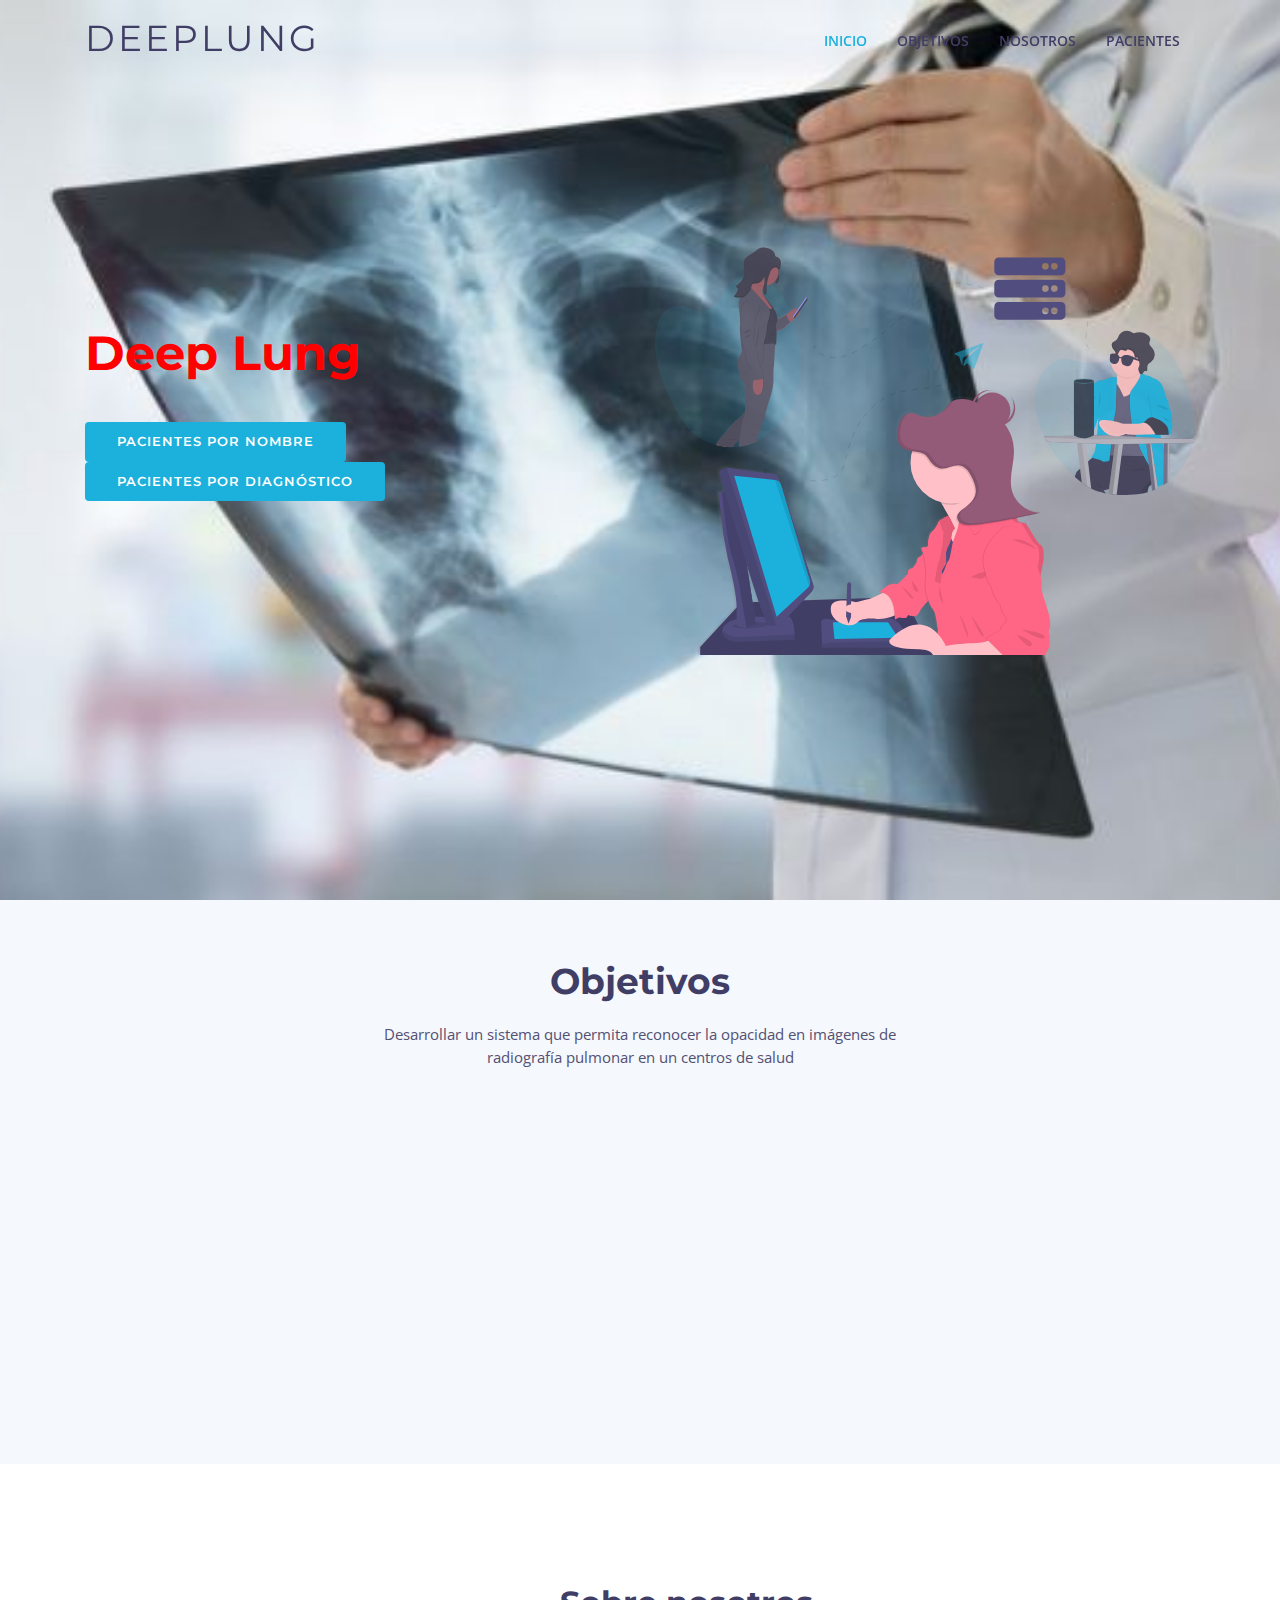
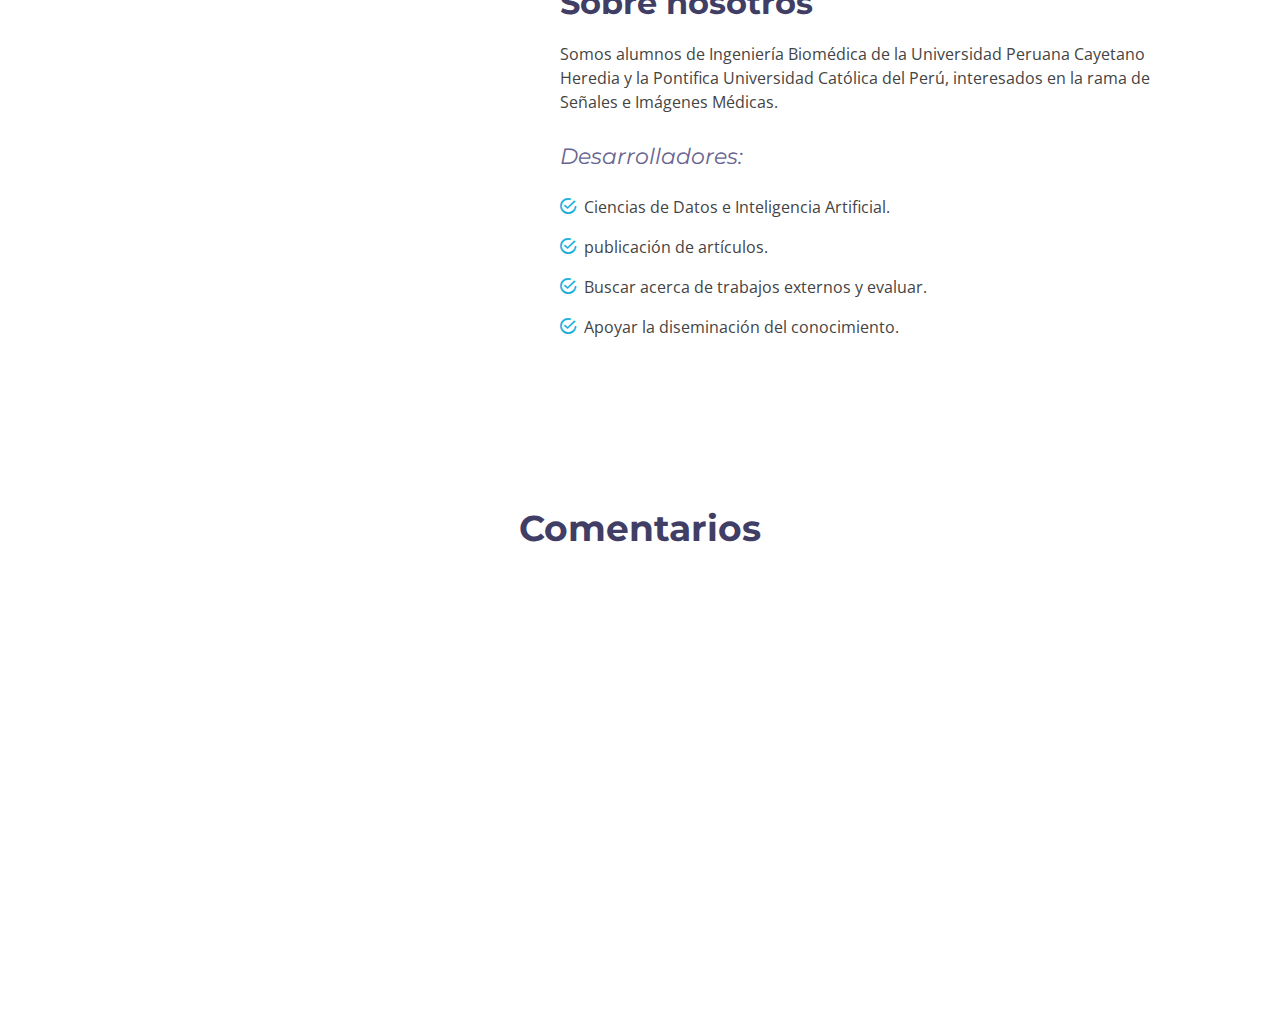
==== commit 49b35c6a: "Update index.html" ====
--- a/index.html
+++ b/index.html
@@ -67,11 +67,14 @@
     <div class="container d-flex h-100">
       <div class="row justify-content-center align-self-center">
         <div class="col-md-6 intro-info order-md-first order-last">
-          <h2>Deep Lung</h2>
+          <h2 style="color:#FF0000";>Deep Lung</h2>
           <div>
             <a href="nombres.html" class="btn-get-started scrollto">Pacientes por nombre</a>
           </div>
+          
+          
           <div>
+            
             <a href="diagnóstico" class="btn-get-started scrollto">Pacientes por diagnóstico</a>
           </div>
         </div>
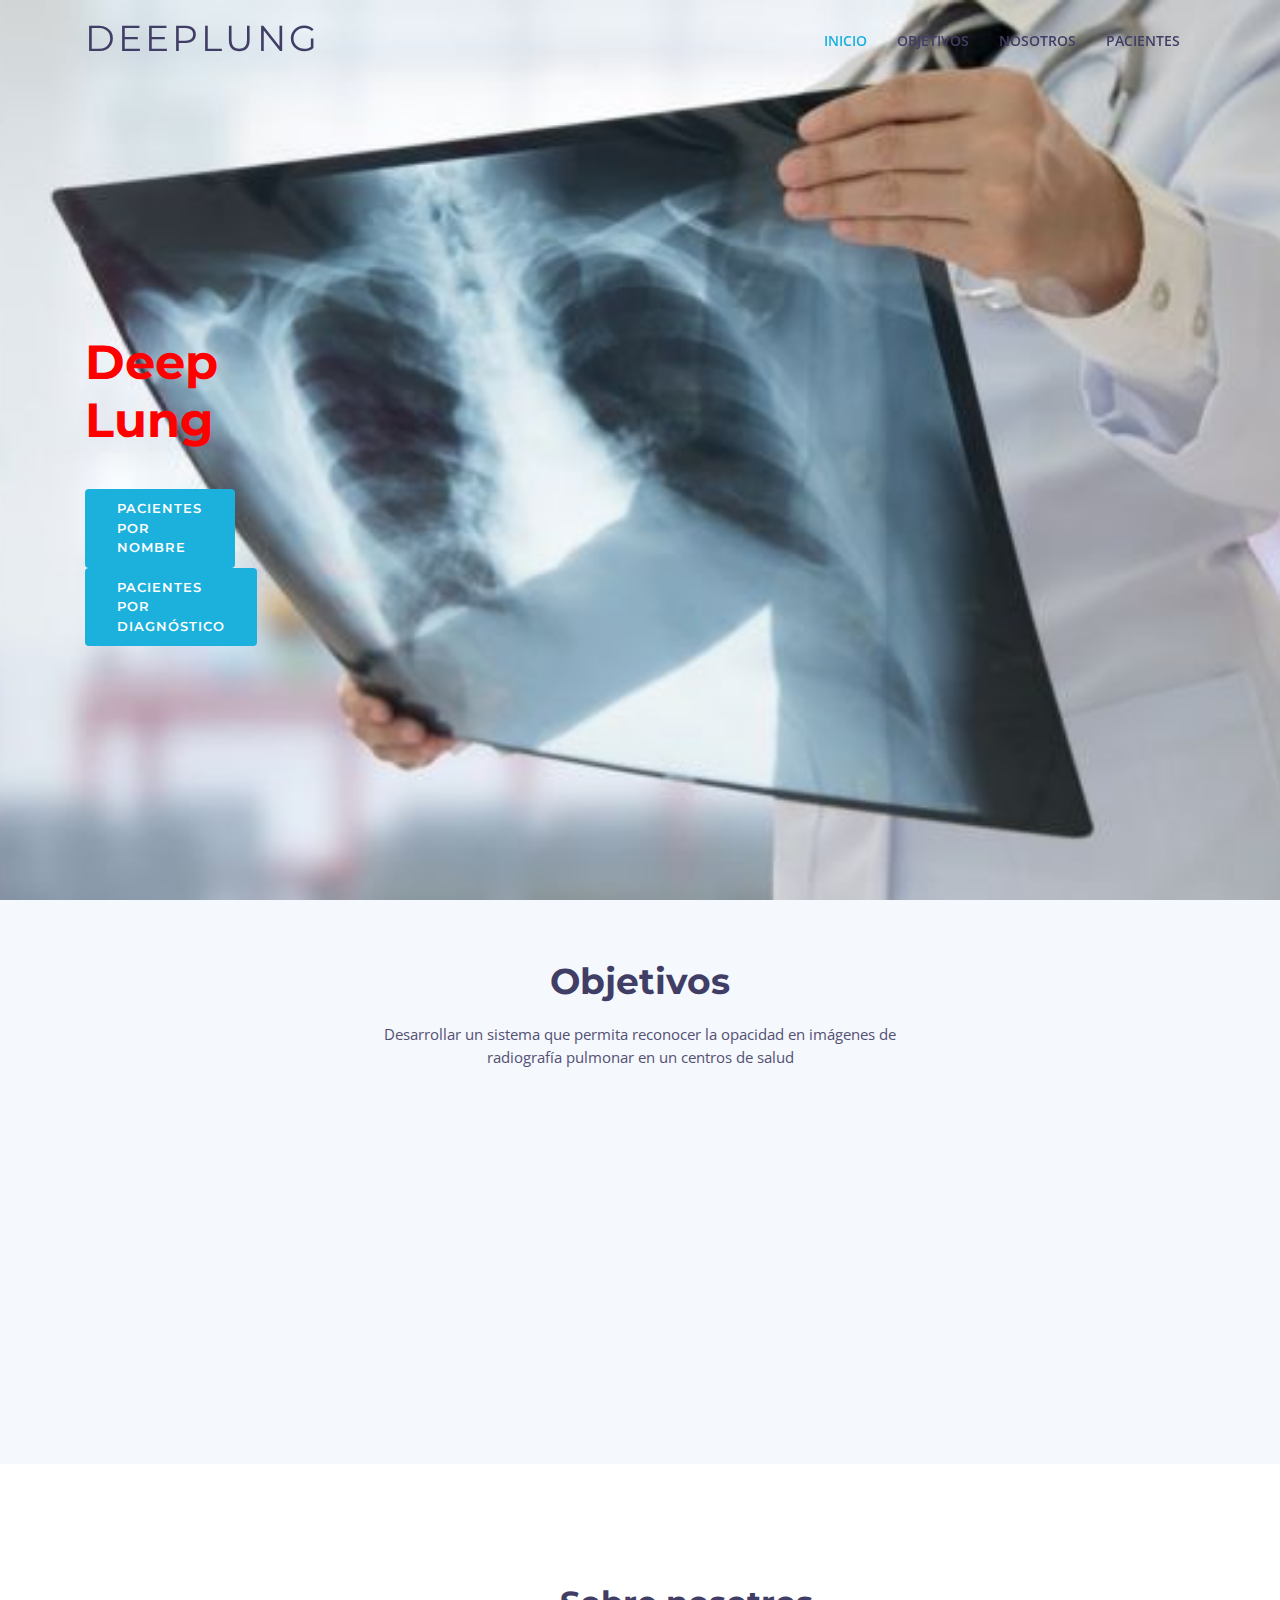
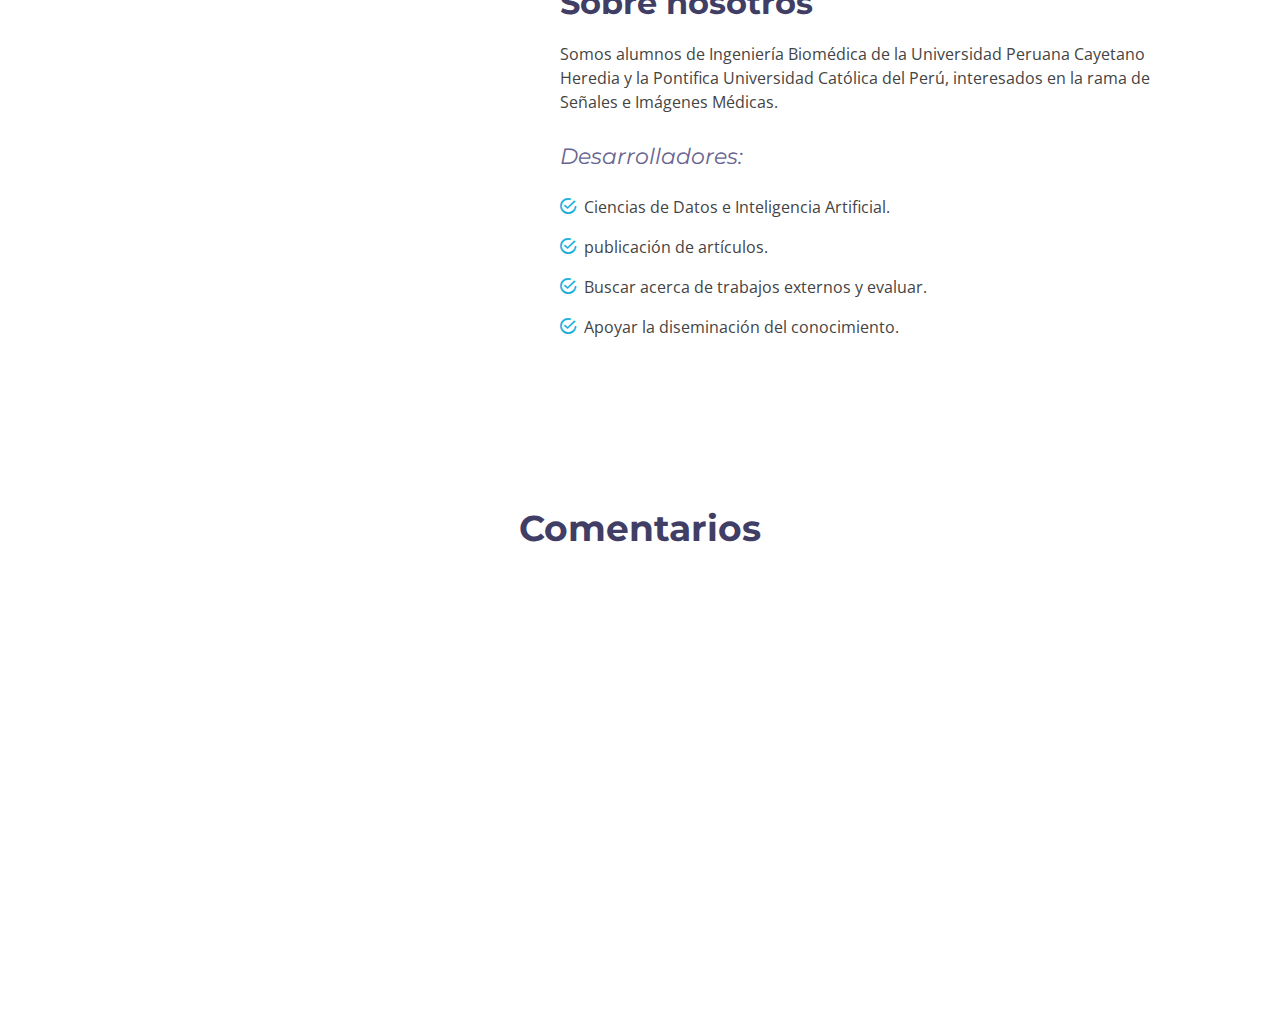
==== commit 77f5a2bc: "Update index.html" ====
--- a/index.html
+++ b/index.html
@@ -80,7 +80,7 @@
         </div>
   
         <div class="col-md-6 intro-img order-md-last order-first">
-          <img src="img/intro-img.svg" alt="" class="img-fluid">
+          <!---<img src="img/intro-img.svg" alt="" class="img-fluid"> --->                              <!---- COLOCAR IMAGEN--->
         </div>
       </div>
 
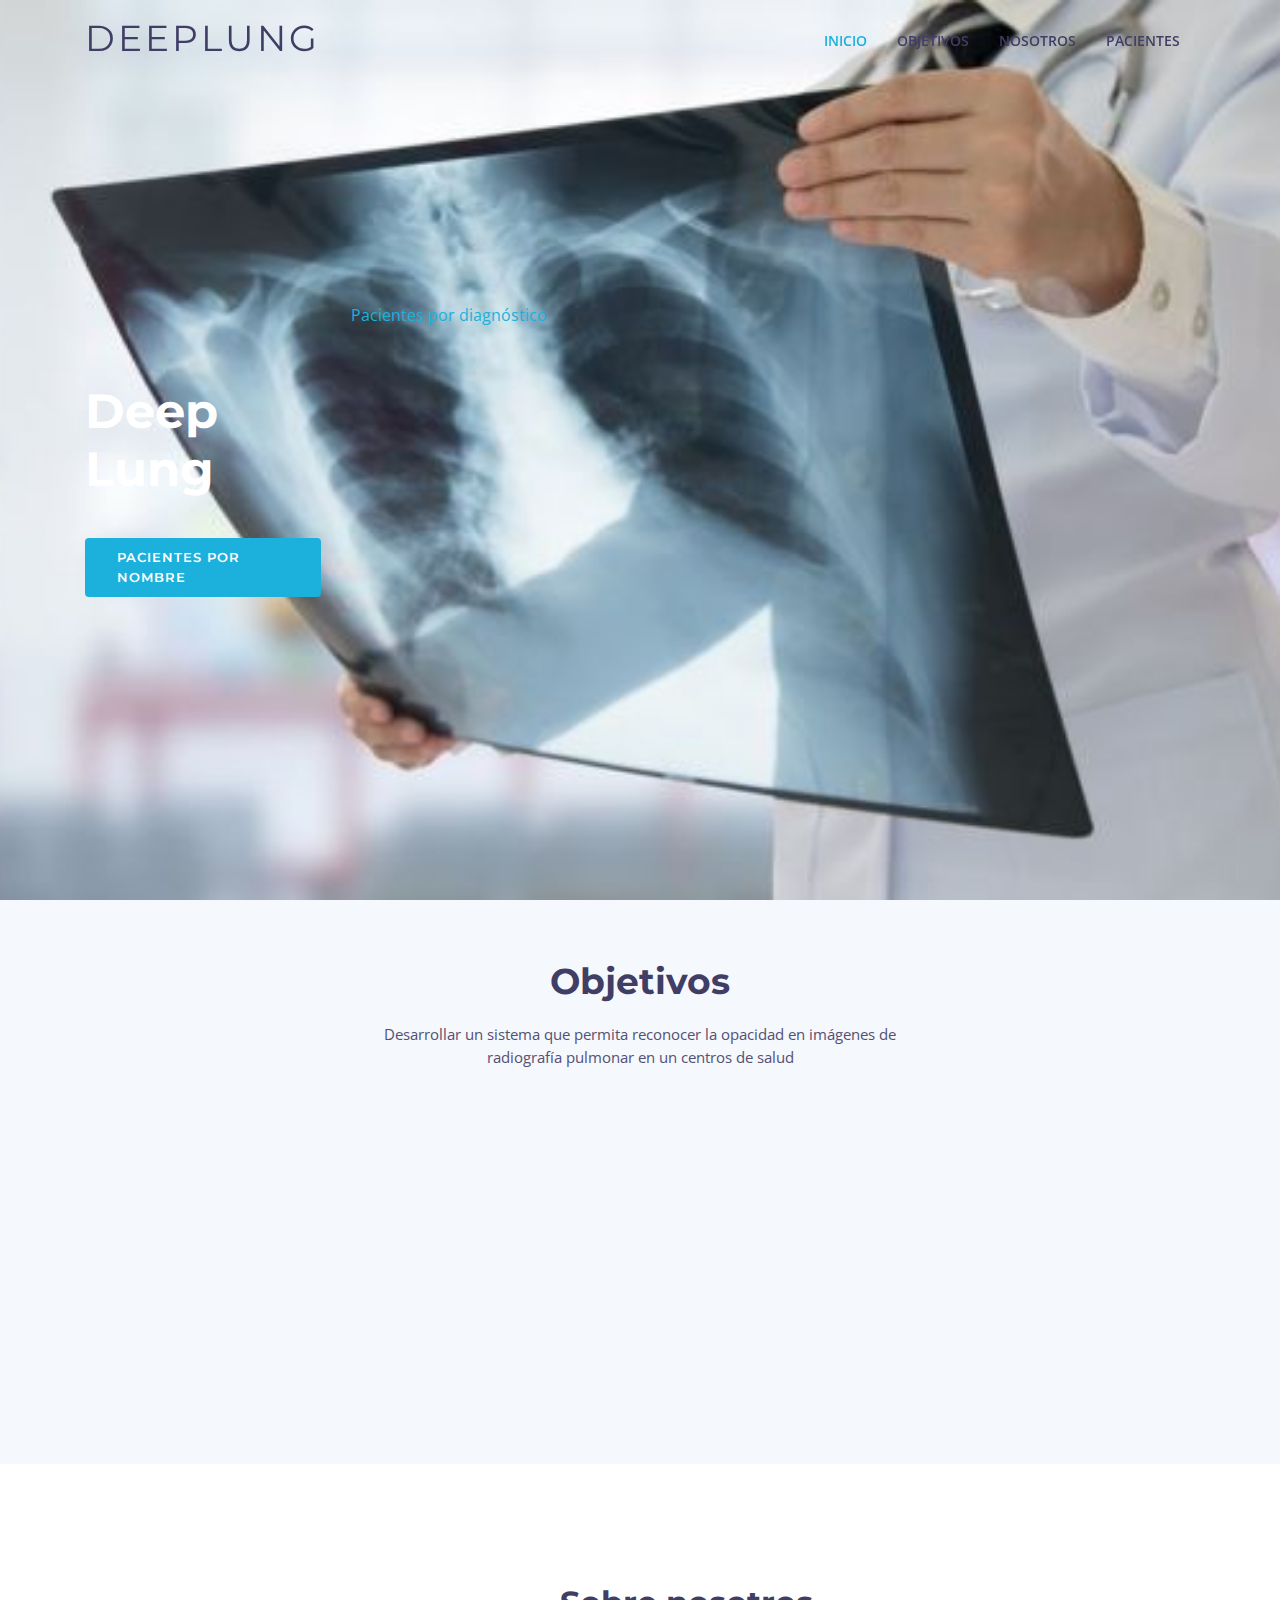
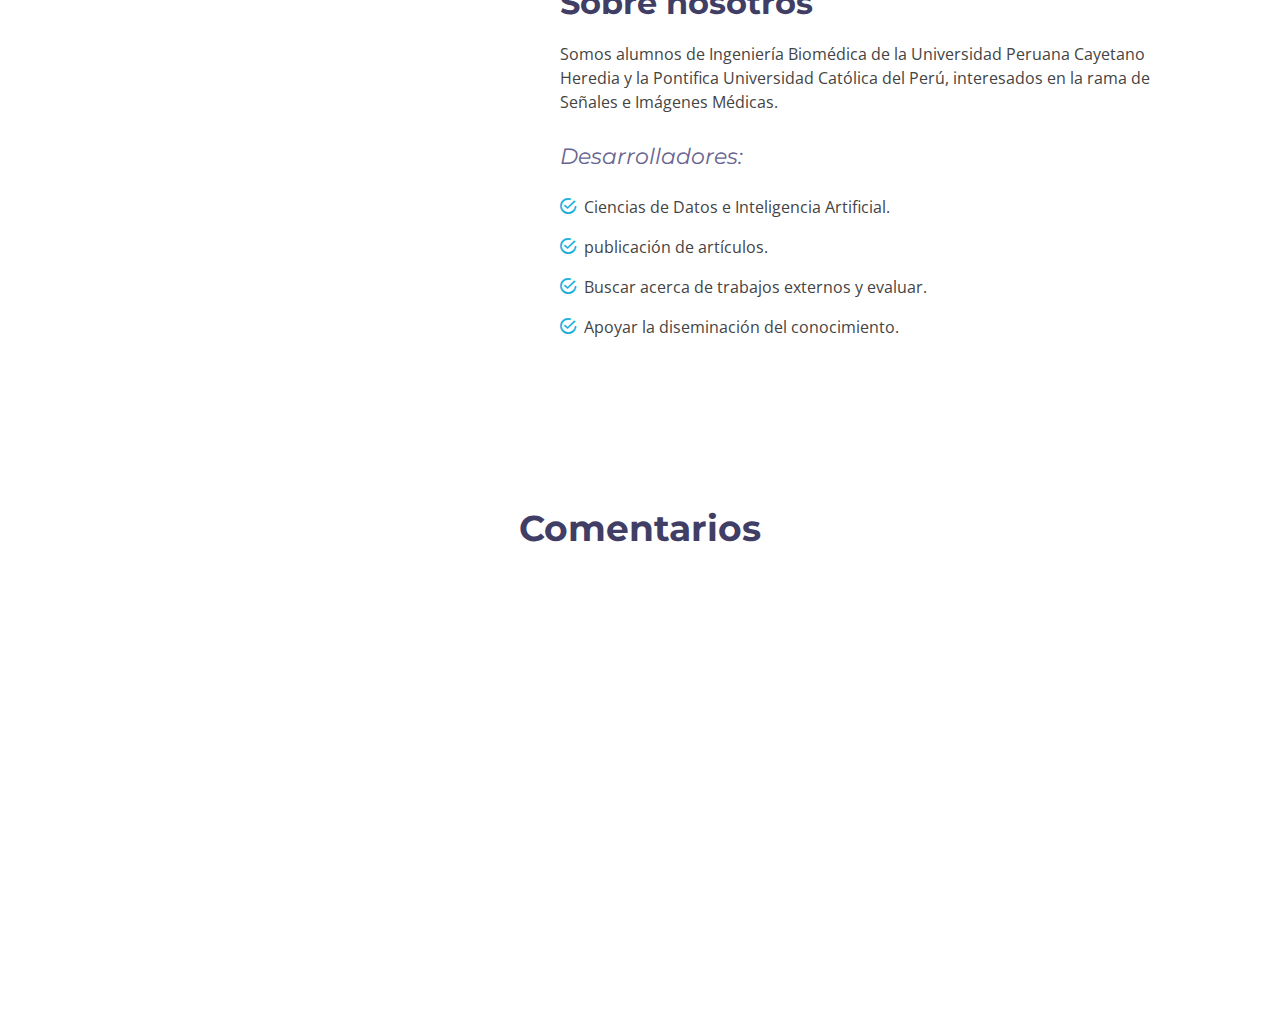
==== commit 38fa5ab1: "Update index.html" ====
--- a/index.html
+++ b/index.html
@@ -67,20 +67,20 @@
     <div class="container d-flex h-100">
       <div class="row justify-content-center align-self-center">
         <div class="col-md-6 intro-info order-md-first order-last">
-          <h2 style="color:#FF0000";>Deep Lung</h2>
+          <h2 style="color:#FFFFFF";> Deep Lung</h2>
           <div>
             <a href="nombres.html" class="btn-get-started scrollto">Pacientes por nombre</a>
           </div>
+        
+        </div>
+        
+        <div class="col-md-6 intro-img order-md-last order-first">
+          <div>
+            <a href="diagnostico.html" class="btn-get-started scrollto">Pacientes por diagnóstico</a>
+          </div>
           
+          <!---<img src="img/intro-img.svg" alt="" class="img-fluid"> --->                              <!---- COLOCAR IMAGEN--->
           
-          <div>
-            
-            <a href="diagnóstico" class="btn-get-started scrollto">Pacientes por diagnóstico</a>
-          </div>
-        </div>
-  
-        <div class="col-md-6 intro-img order-md-last order-first">
-          <!---<img src="img/intro-img.svg" alt="" class="img-fluid"> --->                              <!---- COLOCAR IMAGEN--->
         </div>
       </div>
 
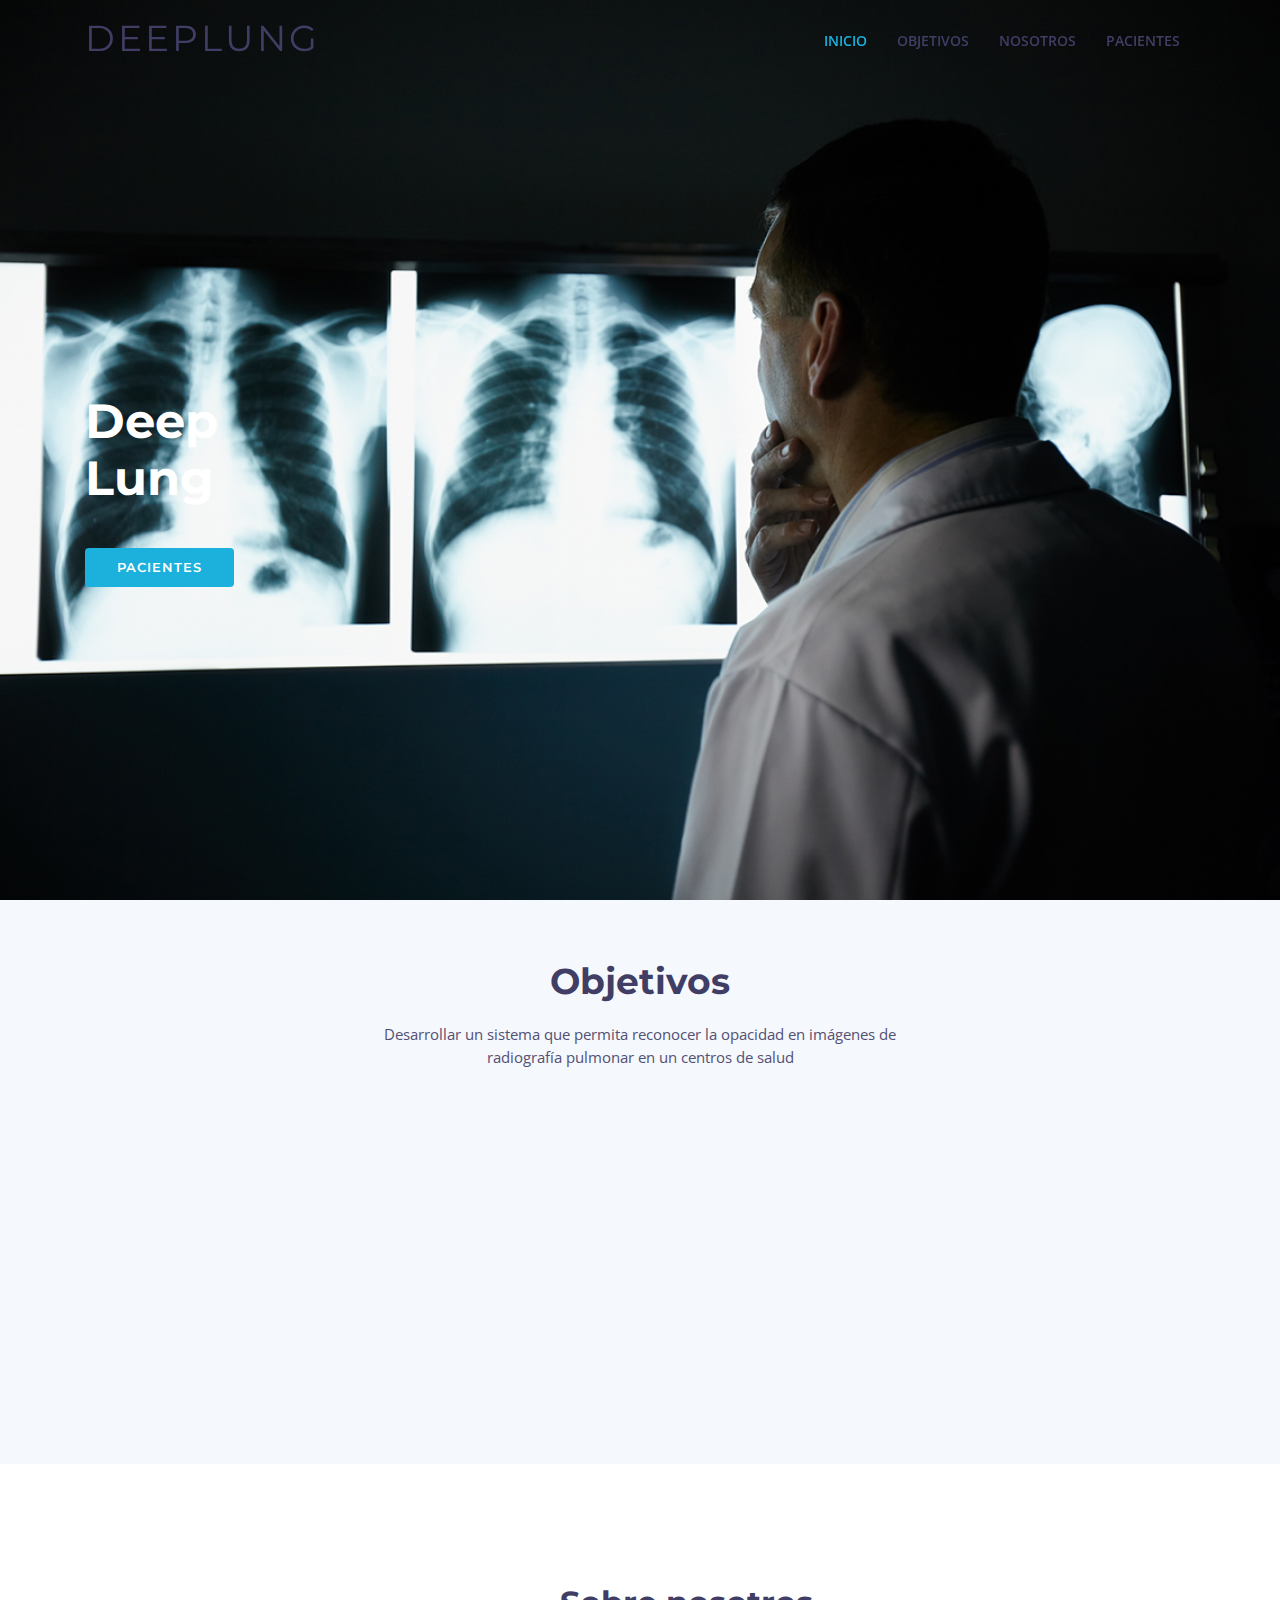
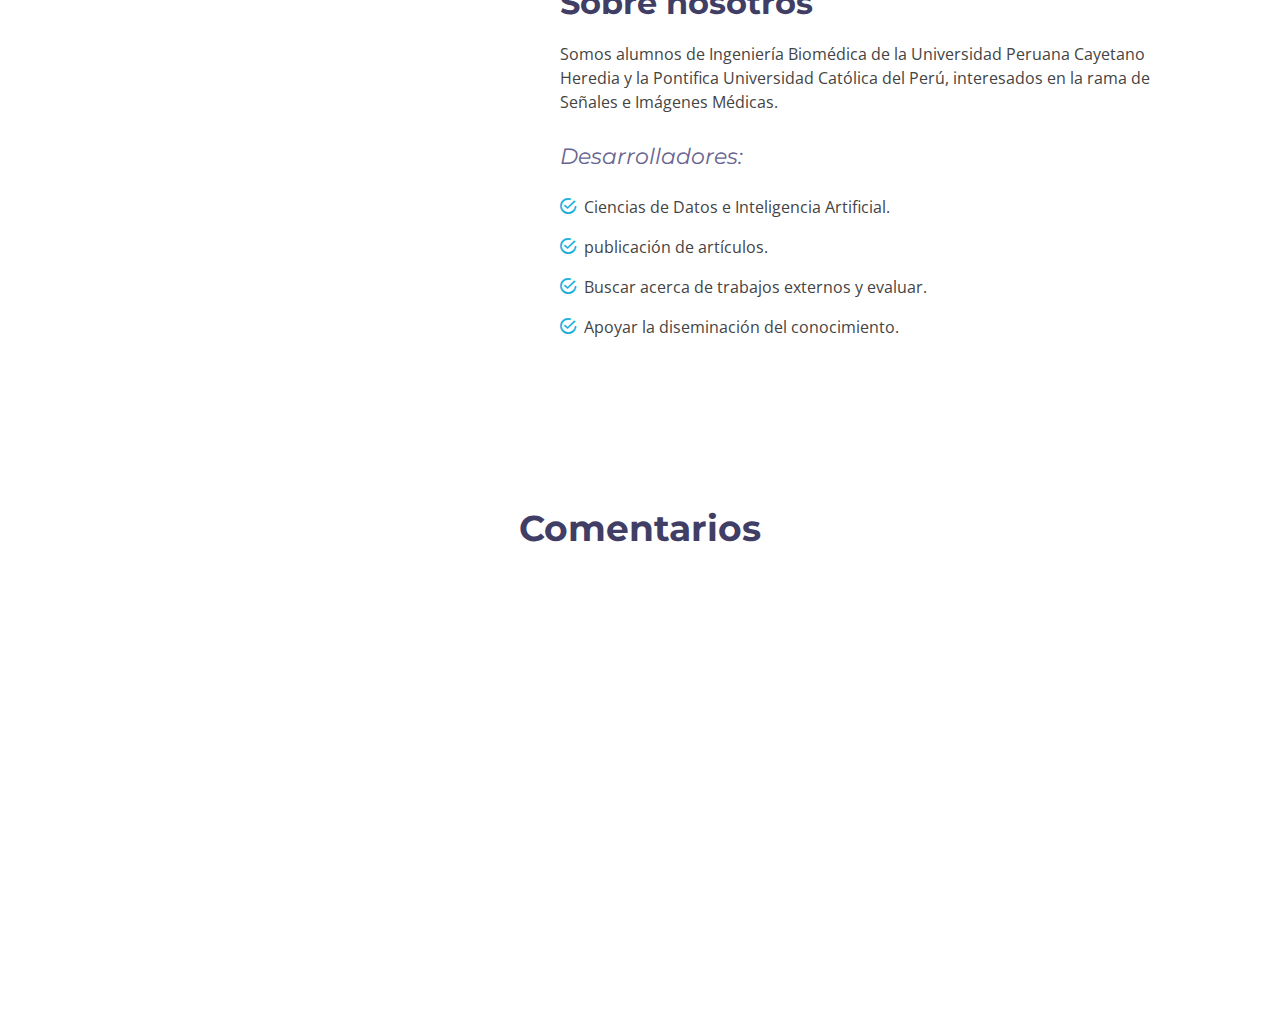
==== commit 9d5172de: "Update index.html" ====
--- a/index.html
+++ b/index.html
@@ -69,15 +69,12 @@
         <div class="col-md-6 intro-info order-md-first order-last">
           <h2 style="color:#FFFFFF";> Deep Lung</h2>
           <div>
-            <a href="nombres.html" class="btn-get-started scrollto">Pacientes por nombre</a>
+            <a href="nombres.html" class="btn-get-started scrollto">Pacientes</a>
           </div>
         
         </div>
         
         <div class="col-md-6 intro-img order-md-last order-first">
-          <div>
-            <a href="diagnostico.html" class="btn-get-started scrollto">Pacientes por diagnóstico</a>
-          </div>
           
           <!---<img src="img/intro-img.svg" alt="" class="img-fluid"> --->                              <!---- COLOCAR IMAGEN--->
           
--- a/css/style.css
+++ b/css/style.css
@@ -214,7 +214,7 @@
   width: 100%;
   height: 100vh;
   position: relative;
-  background: #f5f8fd url("../img/imagen_radio1.jpg") center top no-repeat;
+  background: #f5f8fd url("../img/radiografias.jpg") center top no-repeat;
   background-size: cover;
 }
 
